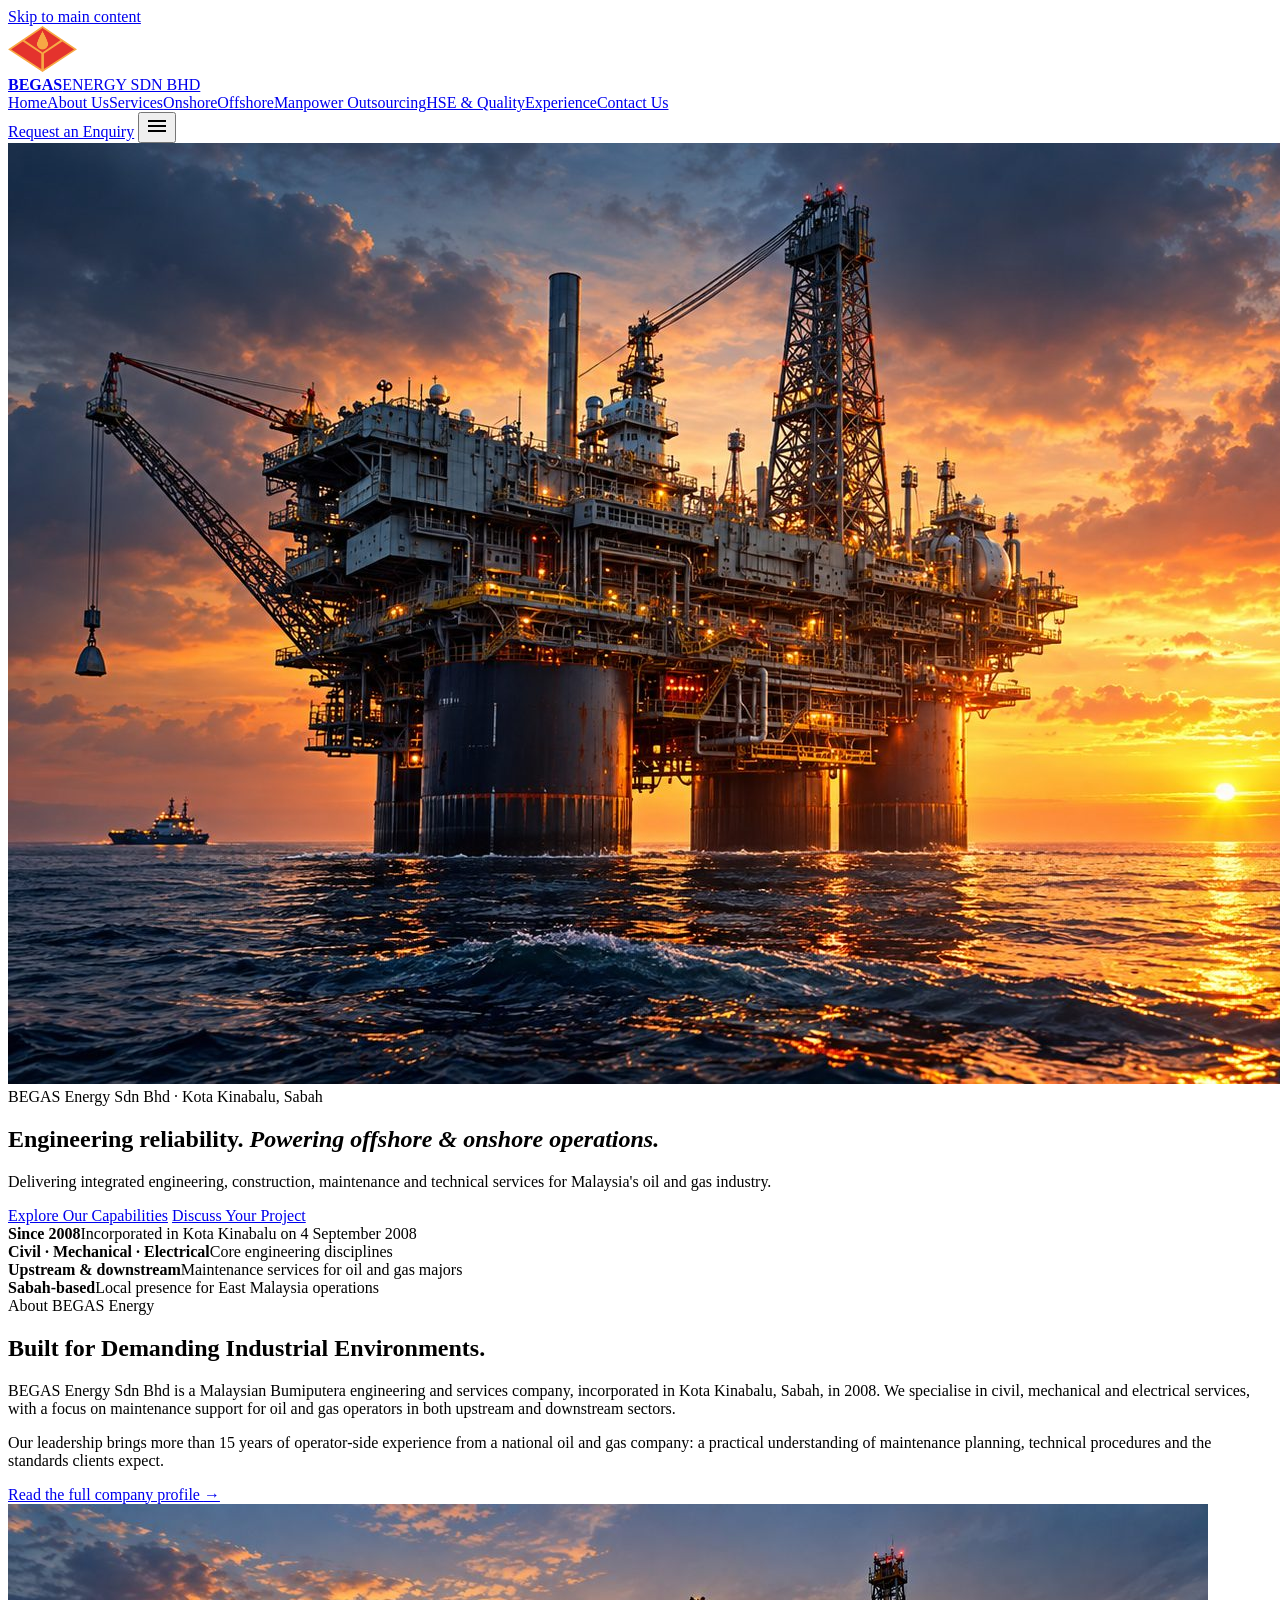
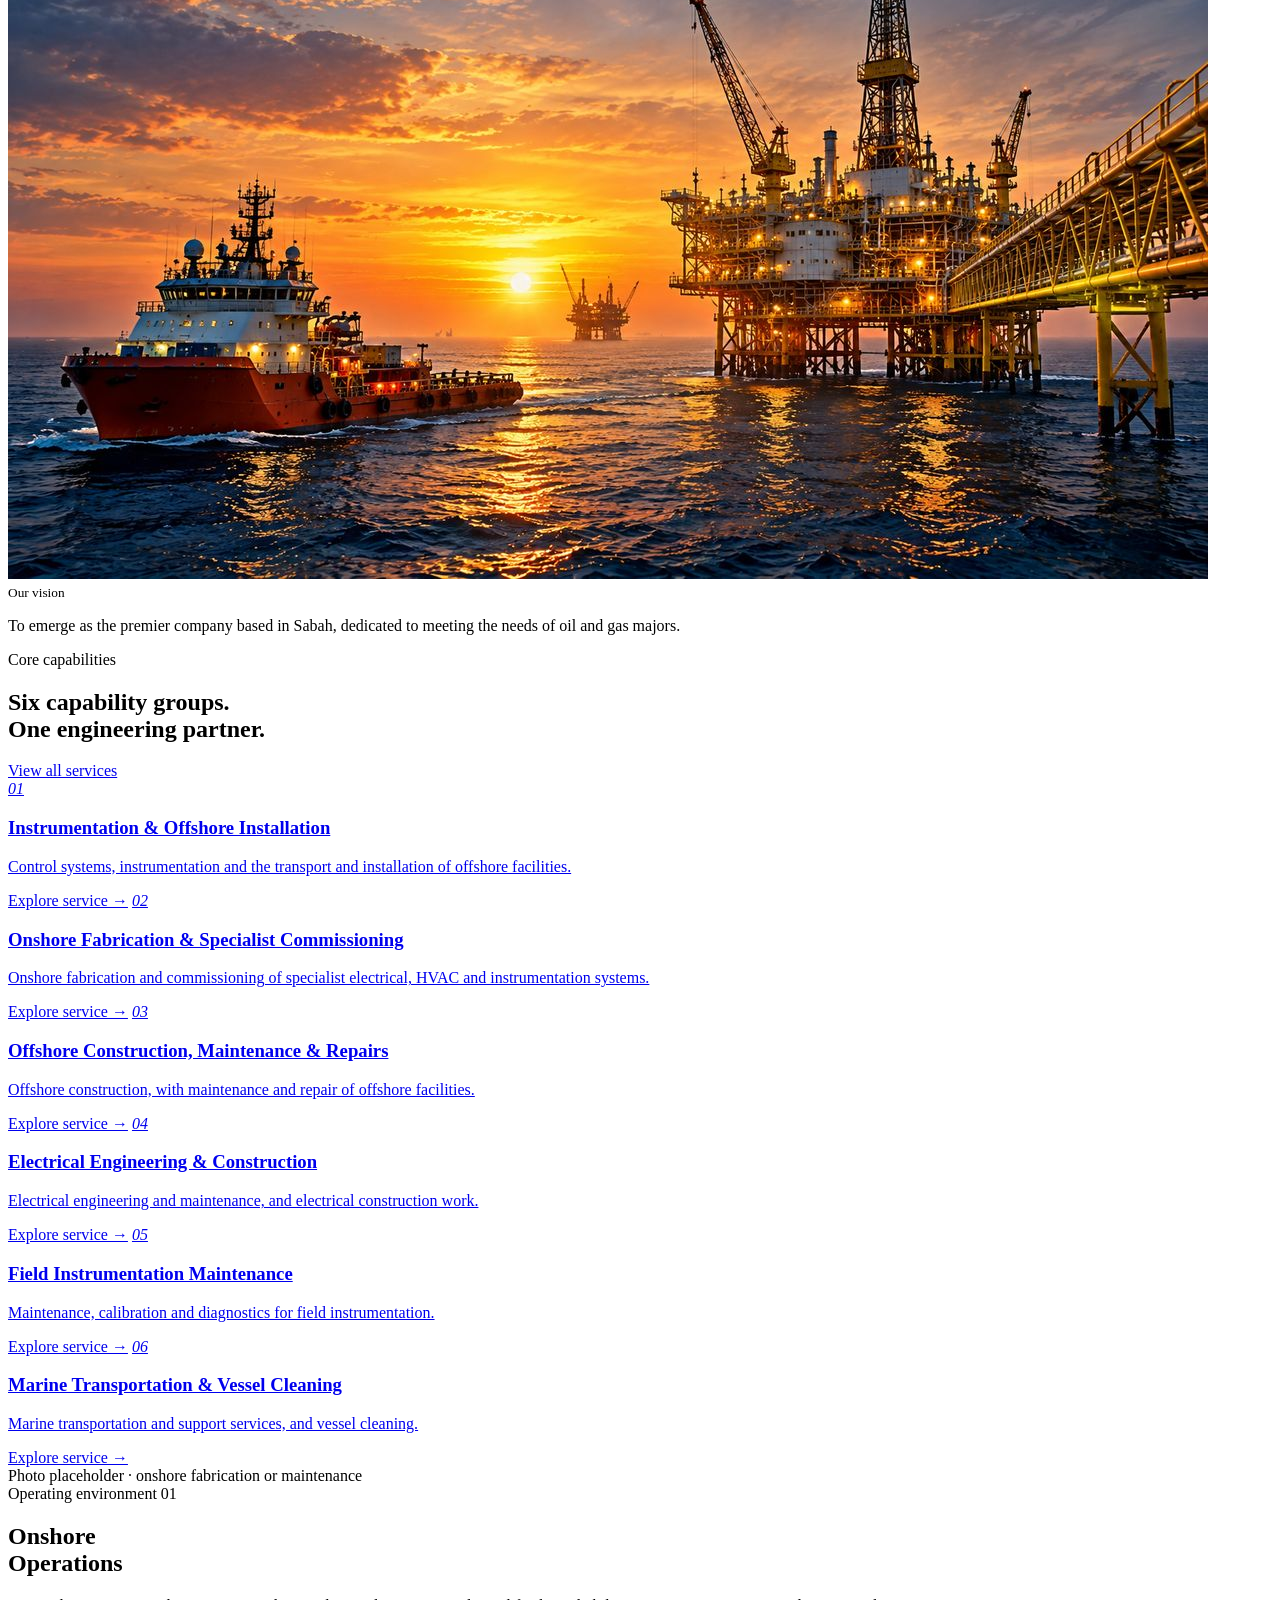
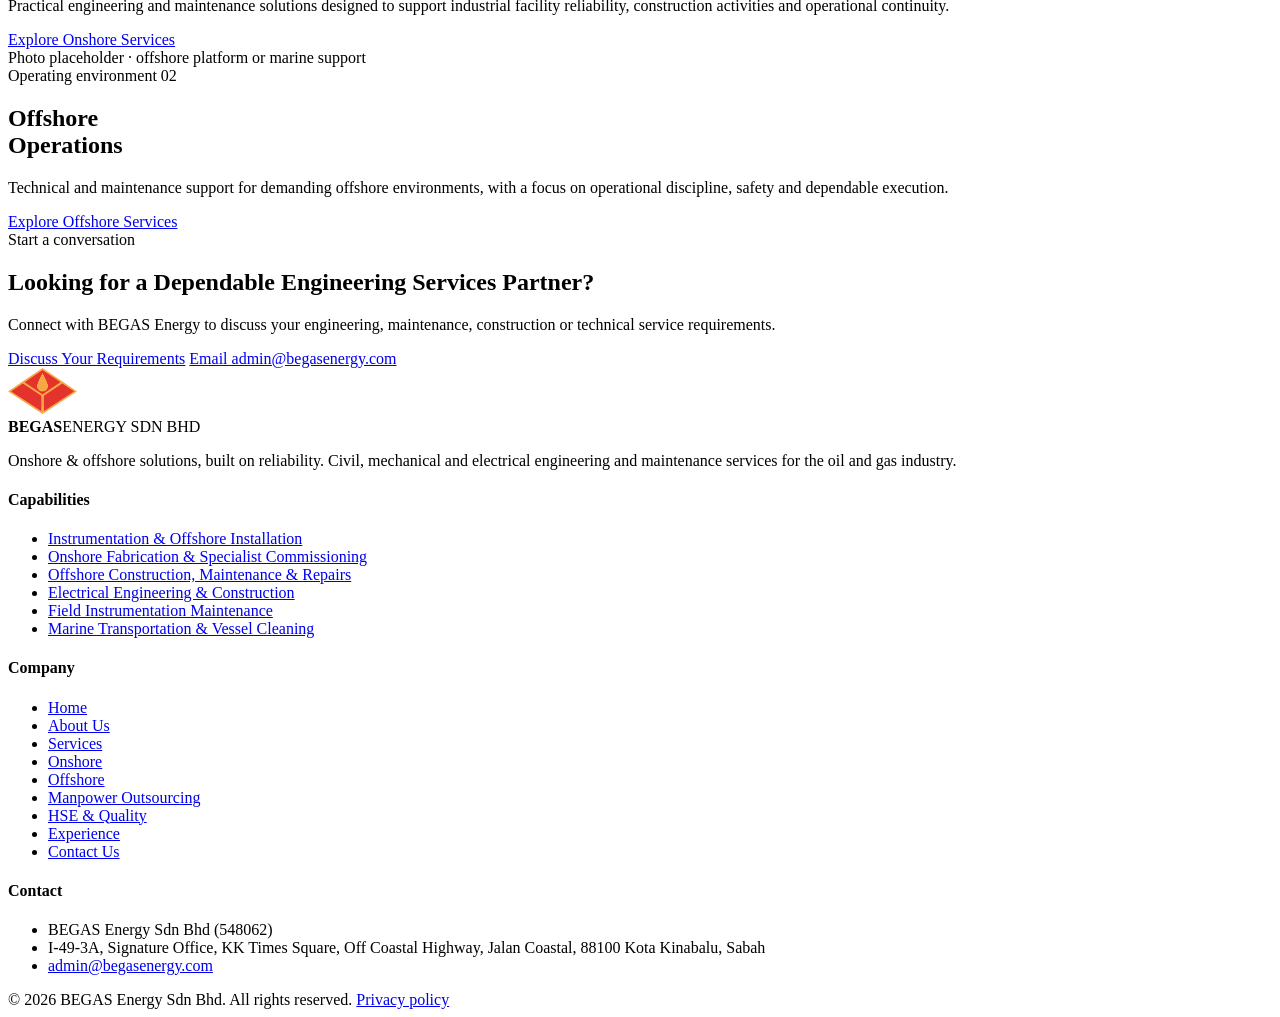
==== site/index.html @ eae85887 "Add offshore photo to About section in place of photo placeholder Co-Authored-By: Claude Sonnet 5.5 " ====
<!doctype html>
<html lang="en-GB">
<head>
<meta charset="utf-8">
<meta name="viewport" content="width=device-width, initial-scale=1">
<title>BEGAS Energy Sdn Bhd | Oil & Gas Engineering and Maintenance, Kota Kinabalu</title>
<meta name="description" content="Civil, mechanical and electrical engineering and maintenance services for the oil and gas industry, onshore and offshore. Based in Kota Kinabalu, Sabah.">
<link rel="canonical" href="https://begasenergy.com/">
<meta name="theme-color" content="#071B2B">
<meta property="og:type" content="website"><meta property="og:site_name" content="BEGAS Energy Sdn Bhd"><meta property="og:title" content="BEGAS Energy Sdn Bhd | Oil & Gas Engineering and Maintenance, Kota Kinabalu"><meta property="og:description" content="Civil, mechanical and electrical engineering and maintenance services for the oil and gas industry, onshore and offshore. Based in Kota Kinabalu, Sabah."><meta property="og:url" content="https://begasenergy.com/">
<link rel="icon" href="/favicon.ico" sizes="any">
<link rel="icon" type="image/png" sizes="32x32" href="/favicon-32x32.png">
<link rel="icon" type="image/png" sizes="16x16" href="/favicon-16x16.png">
<link rel="apple-touch-icon" href="/apple-touch-icon.png">
<link rel="preconnect" href="https://fonts.googleapis.com"><link rel="preconnect" href="https://fonts.gstatic.com" crossorigin>
<link rel="stylesheet" href="https://fonts.googleapis.com/css2?family=Manrope:wght@400;500;600;700;800&display=swap">
<link rel="stylesheet" href="/assets/site.css">
<script type="application/ld+json">{
 "@context": "https://schema.org",
 "@type": "Organization",
 "name": "BEGAS Energy Sdn Bhd",
 "url": "https://begasenergy.com/",
 "logo": "https://begasenergy.com/assets/begas-logo.png",
 "foundingDate": "2008-09-04",
 "email": "admin@begasenergy.com",
 "address": {
  "@type": "PostalAddress",
  "streetAddress": "I-49-3A, Signature Office, KK Times Square, Off Coastal Highway, Jalan Coastal",
  "addressLocality": "Kota Kinabalu",
  "addressRegion": "Sabah",
  "postalCode": "88100",
  "addressCountry": "MY"
 }
}</script>
</head>
<body>
<a class="skip" href="#main">Skip to main content</a>
<div class="sr" role="status" aria-live="polite" id="announce"></div>
<header class="nav">
  <div class="wrap nav-in">
    <a class="brand" href="/" data-go="home" aria-label="BEGAS Energy Sdn Bhd, home"><img src="/assets/begas-logo.png" alt="" width="69" height="46"><div class="brand-txt"><b>BEGAS</b><span>ENERGY SDN BHD</span></div></a>
    <nav class="nav-links" aria-label="Primary"><a href="/" data-go="home">Home</a><a href="/about" data-go="about">About Us</a><a href="/services" data-go="services">Services</a><a href="/onshore" data-go="onshore">Onshore</a><a href="/offshore" data-go="offshore">Offshore</a><a href="/manpower-outsourcing" data-go="manpower">Manpower Outsourcing</a><a href="/hse" data-go="hse">HSE & Quality</a><a href="/experience" data-go="experience">Experience</a><a href="/contact" data-go="contact">Contact Us</a></nav>
    <a class="btn btn-sm nav-cta" href="/contact" data-go="contact">Request an Enquiry</a>
    <button class="burger" type="button" aria-label="Open menu" aria-expanded="false" aria-controls="mobile-menu"><svg width="22" height="22" viewBox="0 0 22 22" fill="none" stroke="currentColor" stroke-width="2" stroke-linecap="square" aria-hidden="true"><path d="M3 6h16M3 11h16M3 16h16"/></svg></button>
  </div>
  <div class="mpanel" id="mobile-menu" hidden><a class="ml" href="/" data-go="home">Home</a><a class="ml" href="/about" data-go="about">About Us</a><a class="ml" href="/services" data-go="services">Services</a><a class="ml" href="/onshore" data-go="onshore">Onshore</a><a class="ml" href="/offshore" data-go="offshore">Offshore</a><a class="ml" href="/manpower-outsourcing" data-go="manpower">Manpower Outsourcing</a><a class="ml" href="/hse" data-go="hse">HSE & Quality</a><a class="ml" href="/experience" data-go="experience">Experience</a><a class="ml" href="/contact" data-go="contact">Contact Us</a><div style="margin-top:20px"><a class="btn" style="width:100%" href="/contact" data-go="contact">Request an Enquiry</a></div></div>
</header>
<main id="main" class="stage" tabindex="-1">
<div class="panel" data-page="home">
  <section class="hero" aria-labelledby="hero-h">
    <div class="hero-grid" aria-hidden="true"></div>
    <img class="hero-img" src="/assets/images/hero-offshore.jpg" width="1672" height="941" alt="Offshore oil and gas production platform at sunset" fetchpriority="high" decoding="async">
    <div class="hero-shade" aria-hidden="true"></div>
    <div class="wrap">
      <div class="hero-in">
        <div class="eyebrow">BEGAS Energy Sdn Bhd · Kota Kinabalu, Sabah</div>
        <h1 id="hero-h">Engineering reliability. <em>Powering offshore &amp; onshore operations.</em></h1>
        <p class="lead">Delivering integrated engineering, construction, maintenance and technical services for Malaysia's oil and gas industry.</p>
        <div class="cta-row">
          <a class="btn" data-go="services" href="/services">Explore Our Capabilities</a>
          <a class="btn btn-ghost" data-go="contact" href="/contact">Discuss Your Project</a>
        </div>
      </div>
      <div class="facts">
        <div class="fact"><b>Since 2008</b><span>Incorporated in Kota Kinabalu on 4 September 2008</span></div>
        <div class="fact"><b>Civil · Mechanical · Electrical</b><span>Core engineering disciplines</span></div>
        <div class="fact"><b>Upstream &amp; downstream</b><span>Maintenance services for oil and gas majors</span></div>
        <div class="fact"><b>Sabah-based</b><span>Local presence for East Malaysia operations</span></div>
      </div>
    </div>
  </section>

  <section class="sec" aria-labelledby="intro-h">
    <div class="wrap about">
      <div>
        <div class="eyebrow">About BEGAS Energy</div>
        <h2 id="intro-h">Built for Demanding Industrial Environments.</h2>
        <p>BEGAS Energy Sdn Bhd is a Malaysian Bumiputera engineering and services company, incorporated in Kota Kinabalu, Sabah, in 2008. We specialise in civil, mechanical and electrical services, with a focus on maintenance support for oil and gas operators in both upstream and downstream sectors.</p>
        <p>Our leadership brings more than 15 years of operator-side experience from a national oil and gas company: a practical understanding of maintenance planning, technical procedures and the standards clients expect.</p>
        <a class="link-arrow" data-go="about" href="/about">Read the full company profile <span aria-hidden="true">→</span></a>
      </div>
      <div class="photo">
        <img class="photo-img" src="/assets/images/about-offshore.jpg" width="1200" height="675" alt="Offshore support vessel alongside an oil and gas platform at sunset" loading="lazy" decoding="async">
        <div class="vision">
          <small>Our vision</small>
          <p>To emerge as the premier company based in Sabah, dedicated to meeting the needs of oil and gas majors.</p>
        </div>
      </div>
    </div>
  </section>

  <section class="sec sec-grey" aria-labelledby="cap-h">
    <div class="wrap">
      <div class="sec-head">
        <div>
          <div class="eyebrow">Core capabilities</div>
          <h2 id="cap-h">Six capability groups.<br>One engineering partner.</h2>
        </div>
        <a class="btn btn-dark" data-go="services" href="/services">View all services</a>
      </div>
      <div class="tiles">
        <a class="tile" data-go="services" href="/services"><i aria-hidden="true">01</i><h3>Instrumentation &amp; Offshore Installation</h3><p>Control systems, instrumentation and the transport and installation of offshore facilities.</p><span class="more">Explore service →</span></a>
        <a class="tile" data-go="services" href="/services"><i aria-hidden="true">02</i><h3>Onshore Fabrication &amp; Specialist Commissioning</h3><p>Onshore fabrication and commissioning of specialist electrical, HVAC and instrumentation systems.</p><span class="more">Explore service →</span></a>
        <a class="tile" data-go="services" href="/services"><i aria-hidden="true">03</i><h3>Offshore Construction, Maintenance &amp; Repairs</h3><p>Offshore construction, with maintenance and repair of offshore facilities.</p><span class="more">Explore service →</span></a>
        <a class="tile" data-go="services" href="/services"><i aria-hidden="true">04</i><h3>Electrical Engineering &amp; Construction</h3><p>Electrical engineering and maintenance, and electrical construction work.</p><span class="more">Explore service →</span></a>
        <a class="tile" data-go="services" href="/services"><i aria-hidden="true">05</i><h3>Field Instrumentation Maintenance</h3><p>Maintenance, calibration and diagnostics for field instrumentation.</p><span class="more">Explore service →</span></a>
        <a class="tile" data-go="services" href="/services"><i aria-hidden="true">06</i><h3>Marine Transportation &amp; Vessel Cleaning</h3><p>Marine transportation and support services, and vessel cleaning.</p><span class="more">Explore service →</span></a>
      </div>
    </div>
  </section>

  <section class="split" aria-label="Onshore and offshore operations">
    <div class="pane pane-on">
      <span class="ph-chip">Photo placeholder · onshore fabrication or maintenance</span>
      <div class="eyebrow">Operating environment 01</div>
      <h2>Onshore<br>Operations</h2>
      <p>Practical engineering and maintenance solutions designed to support industrial facility reliability, construction activities and operational continuity.</p>
      <div><a class="btn" data-go="onshore" href="/onshore">Explore Onshore Services</a></div>
    </div>
    <div class="pane pane-off">
      <span class="ph-chip">Photo placeholder · offshore platform or marine support</span>
      <div class="eyebrow">Operating environment 02</div>
      <h2>Offshore<br>Operations</h2>
      <p>Technical and maintenance support for demanding offshore environments, with a focus on operational discipline, safety and dependable execution.</p>
      <div><a class="btn" data-go="offshore" href="/offshore">Explore Offshore Services</a></div>
    </div>
  </section>

  <section class="cta" aria-labelledby="cta1-h">
    <div class="wrap cta-in">
      <div>
        <div class="eyebrow">Start a conversation</div>
        <h2 id="cta1-h">Looking for a Dependable Engineering Services Partner?</h2>
        <p>Connect with BEGAS Energy to discuss your engineering, maintenance, construction or technical service requirements.</p>
      </div>
      <div class="cta-row">
        <a class="btn" data-go="contact" href="/contact">Discuss Your Requirements</a>
        <a class="btn btn-ghost" href="mailto:admin@begasenergy.com">Email admin@begasenergy.com</a>
      </div>
    </div>
  </section></div>
<div class="panel" data-page="about" hidden>
  <section class="phero" aria-labelledby="about-h1">
    <div class="phero-grid" aria-hidden="true"></div>
    <div class="wrap"><div class="phero-in">
      <nav class="crumbs" aria-label="Breadcrumb"><a data-go="home" href="/">Home</a><span aria-hidden="true">/</span><b>About Us</b></nav>
      <h1 id="about-h1">A Sabah engineering company serving oil and gas majors.</h1>
      <p class="lead">BEGAS Energy Sdn Bhd delivers civil, mechanical and electrical maintenance and engineering services, led by a management team with operator-side experience.</p>
    </div></div>
  </section>

  <section class="sec" aria-labelledby="glance-h">
    <div class="wrap">
      <div class="eyebrow">Company at a glance</div>
      <h2 id="glance-h">Built in Kota Kinabalu since 2008.</h2>
      <dl class="glance">
        <div><dt>Incorporated</dt><dd>4 September 2008</dd></div>
        <div><dt>Headquarters</dt><dd>Kota Kinabalu, Sabah</dd></div>
        <div><dt>Status</dt><dd>Malaysian Bumiputera company</dd></div>
        <div><dt>Company no.</dt><dd>548062</dd></div>
        <div><dt>Disciplines</dt><dd>Civil, mechanical and electrical</dd></div>
        <div><dt>Core focus</dt><dd>Maintenance services for oil and gas majors</dd></div>
        <div><dt>Sectors</dt><dd>Upstream and downstream</dd></div>
        <div><dt>Environments</dt><dd>Onshore and offshore</dd></div>
      </dl>
      <div class="story">
        <div>
          <p>BEGAS Energy Sdn Bhd was incorporated in Kota Kinabalu, Sabah, on 4 September 2008. Its foundation is in engineering and construction, with civil, mechanical and electrical services as the core disciplines.</p>
          <p>The company concentrates on maintenance services for oil and gas majors operating in the upstream and downstream sectors, supporting both onshore facilities and offshore operations.</p>
        </div>
        <div>
          <p>Services range from HVAC operation and maintenance, valves maintenance and switchboard fabrication to PLC-based systems, piping and structural repair, civil maintenance, VSAT data transmission, pipeline rehabilitation and manpower supply.</p>
          <p>BEGAS positions itself as a trusted engineering and construction partner, committed to reliability, innovation and the standards that oil and gas clients expect.</p>
        </div>
      </div>
    </div>
  </section>

  <section class="sec dark" aria-labelledby="vm-h">
    <div class="wrap">
      <div class="eyebrow">Vision &amp; mission</div>
      <h2 id="vm-h">Where we are heading, and how.</h2>
      <div class="vm">
        <div class="vm-card"><small>Vision</small><p>To emerge as the premier company based in Sabah, dedicated to catering to the needs of oil and gas majors.</p></div>
        <div class="vm-card"><small>Mission</small><p>To realise our business objectives with unwavering dedication to sustainable development, advancing eco-efficiency, fostering innovation and upholding social responsibility across all business activities, so that we meet and exceed stakeholder expectations while contributing positively to the environment and communities where we operate.</p></div>
      </div>
    </div>
  </section>

  <section class="sec sec-grey" aria-labelledby="lead-h">
    <div class="wrap">
      <div class="eyebrow">Leadership</div>
      <h2 id="lead-h">Led by an engineer from the operator side.</h2>
      <div class="lead-grid">
        <div class="portrait" role="img" aria-label="Placeholder for portrait of Mohd Safian Saludin"><span class="ph-chip">Portrait placeholder · supply approved photo</span></div>
        <div class="lead-text">
          <h3>Mohd Safian Saludin</h3>
          <p class="role">Founder &amp; Managing Director</p>
          <p>Mohd Safian holds a Bachelor of Engineering in Electrical, Electronic and Systems from Universiti Kebangsaan Malaysia (UKM). He is an associate member of the Board of Engineers Malaysia and of the Institution of Engineers Malaysia.</p>
          <p>He spent 15 years with PETRONAS Carigali Sdn Bhd, in Sarawak Operations from July 1992 to December 1994 and in Sabah Operations from January 1995 to December 2007. His last position was Senior Manager of the Asset Maintenance Department, covering the Southern Sector: Samarang, Kinabalu, Sumandak and Lgast operations.</p>
          <ul class="proj" aria-label="Projects headed during his operator career">
            <li>EW Revisit</li>
            <li>Tembungo new technology application</li>
            <li>Samarang topside major maintenance</li>
            <li>Pipeline replacement and enhancement initiatives</li>
          </ul>
          <p>He also represented Sabah Operations in decision-making forums that set short- and long-term maintenance plans.</p>
        </div>
      </div>
    </div>
  </section>

  <section class="sec" aria-labelledby="team-h">
    <div class="wrap">
      <div class="eyebrow">Our team</div>
      <h2 id="team-h">The people behind every project.</h2>
      <p class="sub">Engineers, planners, contract and procurement specialists and quality coordinators working from the Kota Kinabalu office.</p>
      <div class="team">
        <article class="person"><div class="avatar" aria-hidden="true">SR</div><h3>Shahlan Rusian</h3><p class="role">Operations Manager</p><p>Oversees civil, mechanical and electrical projects and building maintenance across onshore and offshore work. Bachelor of Electrical and Electronics Engineering, Universiti Malaysia Sabah.</p></article>
        <article class="person"><div class="avatar" aria-hidden="true">SS</div><h3>Syahreezal Shamran</h3><p class="role">Project Engineer / Planner</p><p>Coordinates and plans electro-mechanical, civil and building maintenance projects, onshore and offshore, with experience since 2010. Diploma in Electro-Mechanical Installation and Maintenance, UniKL MSI.</p></article>
        <article class="person"><div class="avatar" aria-hidden="true">FJ</div><h3>Ferran Jumat</h3><p class="role">HVAC Engineer</p><p>Joined in January 2021. Services and maintains commercial, residential and industrial HVAC and mechanical ventilation systems. Mechanical Engineering Technology (Industrial Refrigeration and Air Conditioning), UniKL MFI.</p></article>
        <article class="person"><div class="avatar" aria-hidden="true">IT</div><h3>D.K. Ilyan Nur Binti Ag Talip</h3><p class="role">Contract Executive</p><p>Joined in 2014 as Tender and Procurement Executive. Manages tenders, contract negotiation and procurement. Degree in Building Surveying, Universiti Malaya.</p></article>
        <article class="person"><div class="avatar" aria-hidden="true">MS</div><h3>Mohammad Syariqul Alam Akmadin</h3><p class="role">QA/QC Coordinator</p><p>Coordinates quality assurance and quality control activities, inspections and monitoring of quality management systems. Certificate and Diploma in Quality Assurance Technology, ADTEC.</p></article>
        <article class="person"><div class="avatar" aria-hidden="true">RS</div><h3>Ramlah Binti Sulah</h3><p class="role">Procurement Executive</p><p>Manages sourcing, supplier selection and procurement of goods and services. Bachelor's degree in Office System Management, UiTM.</p></article>
        <article class="person"><div class="avatar" aria-hidden="true">NA</div><h3>Nurul Fadzeera Aleeda Binti Aldana</h3><p class="role">Accounts Executive</p><p>Manages financial transactions, budgeting and reporting. Bachelor of Business Administration (Hons) in Finance, UiTM Sabah.</p></article>
        <article class="person"><div class="avatar" aria-hidden="true">SR</div><h3>Salina Binti Rajikan</h3><p class="role">Administration &amp; Finance Executive</p><p>Joined in 2015 after a decade in banking and finance. Handles administrative and financial functions and procedures.</p></article>
        <article class="person"><div class="avatar" aria-hidden="true">MH</div><h3>Mohd Azfer Syafiq Bin Mohd Hasnan</h3><p class="role">HR &amp; Admin Executive</p><p>Responsible for recruitment, employee relations, payroll processing and administrative operations. Bachelor's degree in Administrative Science, UiTM.</p></article>
      </div>
      <p class="team-note">Team portraits can be added once approved photographs are supplied.</p>
    </div>
  </section>

  <section class="sec sec-grey" aria-labelledby="pillars-h">
    <div class="wrap">
      <div class="eyebrow">What we stand for</div>
      <h2 id="pillars-h">Four commitments to our clients.</h2>
      <div class="pillars">
        <div class="pillar"><i>01</i><h3>Expertise</h3><p>Backed by a highly skilled and experienced team.</p></div>
        <div class="pillar"><i>02</i><h3>Innovation</h3><p>Embracing new technologies and methodologies.</p></div>
        <div class="pillar"><i>03</i><h3>Reliability</h3><p>Ensuring uninterrupted operations for our clients.</p></div>
        <div class="pillar"><i>04</i><h3>Adaptability</h3><p>Tailoring solutions to the evolving needs of the industry.</p></div>
      </div>
    </div>
  </section>

  <section class="sec dark" aria-labelledby="adv-h">
    <div class="wrap">
      <div class="eyebrow">Our advantages</div>
      <h2 id="adv-h">Technical depth, strong networks, fast mobilisation.</h2>
      <div class="adv">
        <div><h3>Technical competence</h3><p>A team that understands the rigorous procedures and standards of the oil and gas industry.</p></div>
        <div><h3>Network management</h3><p>Leadership with a proven record of building networks within major entities, and an understanding of how their systems and key stakeholders work.</p></div>
        <div><h3>Support infrastructure</h3><p>Strong relationships with service providers allow resources to be mobilised quickly, even at short notice.</p></div>
      </div>
    </div>
  </section></div>
<div class="panel" data-page="services" hidden>
  <section class="phero" aria-labelledby="svc-h1">
    <div class="phero-grid" aria-hidden="true"></div>
    <div class="wrap"><div class="phero-in">
      <nav class="crumbs" aria-label="Breadcrumb"><a data-go="home" href="/">Home</a><span aria-hidden="true">/</span><b>Services</b></nav>
      <h1 id="svc-h1">Integrated engineering, construction and maintenance services.</h1>
      <p class="lead">Six capability groups covering civil, mechanical, electrical, instrumentation and marine support for oil and gas operations.</p>
    </div></div>
  </section>

  <section class="sec" aria-labelledby="svc-all-h">
    <div class="wrap">
      <h2 id="svc-all-h" class="sr">All service groups</h2>
      <ul class="chips" aria-label="Jump to a service group">
        <li><a href="#svc-1">Instrumentation &amp; Offshore Installation</a></li>
        <li><a href="#svc-2">Onshore Fabrication &amp; Specialist Commissioning</a></li>
        <li><a href="#svc-3">Offshore Construction, Maintenance &amp; Repairs</a></li>
        <li><a href="#svc-4">Electrical Engineering &amp; Construction</a></li>
        <li><a href="#svc-5">Field Instrumentation Maintenance</a></li>
        <li><a href="#svc-6">Marine Transportation &amp; Vessel Cleaning</a></li>
      </ul>

      <div style="margin-top:36px">
        <article class="svc" id="svc-1">
          <div><i aria-hidden="true">01</i><h3>Instrumentation/Control Engineering &amp; Maintenance<br>Transportation &amp; Installation of Offshore Facilities</h3><a class="btn btn-dark btn-sm" data-go="contact" href="/contact">Enquire about this service</a></div>
          <div class="subs">
<details class="sub" open><summary><span>Instrumentation/Control Engineering &amp; Maintenance</span><em>10 areas</em></summary><ul class="items"><li><b>Control System Design</b><span>Design and implement control systems for offshore facilities, ensuring efficient and safe operations. Incorporate advanced instrumentation for monitoring and controlling processes.</span></li><li><b>Instrumentation Installation</b><span>Install and calibrate sensors, transmitters, and control devices for accurate data acquisition. Implement safety measures to protect instrumentation from harsh offshore environmental conditions.</span></li><li><b>SCADA Systems</b><span>Deploy Supervisory Control and Data Acquisition (SCADA) systems for real-time monitoring and control. Ensure communication systems are robust for seamless data transmission.</span></li><li><b>PLC Programming</b><span>Develop and maintain Programmable Logic Controller (PLC) programs for automated control. Implement redundancy and fail-safe mechanisms for critical systems.</span></li><li><b>Emergency Shutdown Systems (ESD)</b><span>Design and maintain ESD systems for rapid response to emergency situations. Conduct regular testing and simulation exercises to validate system effectiveness.</span></li><li><b>Calibration and Testing</b><span>Regularly calibrate instrumentation to maintain accuracy and reliability. Conduct functional testing and performance verification of control systems.</span></li><li><b>Preventive Maintenance</b><span>Develop and execute preventive maintenance schedules for instrumentation and control systems. Implement condition-based monitoring to identify potential issues before they escalate.</span></li><li><b>Cybersecurity Measures</b><span>Implement robust cybersecurity protocols to protect control systems from cyber threats. Regularly update and patch software to address vulnerabilities.</span></li><li><b>Hazardous Area Classification</b><span>Conduct hazardous area classification to identify and mitigate explosion risks. Ensure compliance with international standards for hazardous area installations.</span></li><li><b>Training Programs</b><span>Provide training programs for operators and maintenance personnel on the proper use and troubleshooting of control systems. Keep personnel updated on the latest advancements in control engineering.</span></li></ul></details>
<details class="sub"><summary><span>Transportation &amp; Installation of Offshore Facilities</span><em>10 areas</em></summary><ul class="items"><li><b>Logistics and Planning</b><span>Develop comprehensive logistics and transportation plans for offshore facility components. Coordinate with suppliers, shipping companies, and installation teams for seamless execution.</span></li><li><b>Marine Transportation</b><span>Arrange marine transportation for modules, equipment, and personnel to offshore locations. Ensure compliance with maritime regulations and safety standards.</span></li><li><b>Heavy Lift Operations</b><span>Plan and execute heavy lift operations for transporting and installing large structures. Coordinate with specialised vessels and crane operators for precise lifts.</span></li><li><b>Installation Vessels</b><span>Deploy specialised installation vessels equipped with dynamic positioning systems. Ensure vessels meet safety and environmental standards for offshore operations.</span></li><li><b>Subsea Infrastructure Installation</b><span>Install subsea pipelines, manifolds, and control systems using remotely operated vehicles (ROVs) or divers. Conduct surveys and inspections to ensure accurate installation.</span></li><li><b>Platform Installation</b><span>Install offshore platforms, including topside facilities and support structures. Conduct loadout, transportation, and installation with a focus on safety and precision.</span></li><li><b>Mooring Systems</b><span>Design and implement mooring systems to secure floating facilities in offshore locations. Ensure stability and integrity during adverse weather conditions.</span></li><li><b>Dismantling and Decommissioning</b><span>Develop plans for the dismantling and decommissioning of offshore facilities at the end of their lifecycle. Implement environmentally responsible practices for decommissioning.</span></li><li><b>Weather and Wave Analysis</b><span>Conduct thorough weather and wave analysis to plan transportation and installation activities. Implement contingency plans for unexpected weather events.</span></li><li><b>Quality Assurance and Inspection</b><span>Implement quality assurance programs to ensure the integrity of transported and installed components. Conduct inspections at various stages of transportation and installation.</span></li></ul></details>
          </div>
        </article>
        <article class="svc" id="svc-2">
          <div><i aria-hidden="true">02</i><h3>Onshore Fabrication<br>Commissioning of Specialist Electrical, HVAC and instrumentation system</h3><a class="btn btn-dark btn-sm" data-go="contact" href="/contact">Enquire about this service</a></div>
          <div class="subs">
<details class="sub" open><summary><span>Onshore Fabrication</span><em>10 areas</em></summary><ul class="items"><li><b>Design and Engineering</b><span>Collaborate with design and engineering teams to develop detailed plans for onshore fabrication projects. Ensure compliance with regulatory standards and client specifications.</span></li><li><b>Material Procurement</b><span>Source and procure materials required for fabrication, considering quality, cost, and project timelines. Establish relationships with reliable suppliers and vendors.</span></li><li><b>Fabrication Workshops</b><span>Set up fabrication workshops equipped with necessary machinery and tools. Implement safety protocols and quality control measures in the fabrication process.</span></li><li><b>Structural Fabrication</b><span>Fabricate structural components such as beams, columns, and platforms. Employ welding, cutting, and shaping techniques to meet design specifications.</span></li><li><b>Piping Fabrication</b><span>Fabricate piping systems for industrial processes, adhering to precise measurements and material specifications. Conduct pressure testing to ensure the integrity of fabricated pipes.</span></li><li><b>Equipment Fabrication</b><span>Fabricate specialised equipment and machinery required for specific industries. Ensure that fabrication meets industry standards and client requirements.</span></li><li><b>Quality Assurance</b><span>Implement quality control measures throughout the fabrication process. Conduct inspections and tests to verify the integrity and compliance of fabricated components.</span></li><li><b>Modular Construction</b><span>Explore modular construction techniques for efficiency and cost-effectiveness. Assemble components in modules to streamline the on-site installation process.</span></li><li><b>Logistics and Transportation</b><span>Plan logistics for the transportation of fabricated components to the project site. Ensure secure packaging and transportation methods to prevent damage.</span></li><li><b>Onsite Assembly</b><span>Coordinate the assembly of fabricated components on-site. Work closely with construction teams to ensure seamless integration into the overall project.</span></li></ul></details>
<details class="sub"><summary><span>Commissioning of Specialist Electrical, HVAC &amp; Instrumentation Systems</span><em>10 areas</em></summary><ul class="items"><li><b>System Design Review</b><span>Conduct a comprehensive review of electrical, HVAC, and instrumentation system designs. Ensure alignment with project specifications, safety standards, and regulatory requirements.</span></li><li><b>Equipment Procurement</b><span>Procure specialised electrical, HVAC, and instrumentation equipment from reputable suppliers. Verify the compatibility of equipment with the project requirements.</span></li><li><b>Installation and Wiring</b><span>Oversee the installation of electrical panels, HVAC units, and instrumentation systems. Ensure proper wiring and connection of components according to design specifications.</span></li><li><b>Power Distribution</b><span>Design and implement efficient power distribution systems. Conduct load testing and ensure balanced power distribution across the facility.</span></li><li><b>HVAC System Calibration</b><span>Calibrate HVAC systems for optimal temperature control and energy efficiency. Implement zoning strategies for different areas within the facility.</span></li><li><b>Instrumentation Calibration</b><span>Calibrate instrumentation devices for accurate measurement and control. Conduct functional tests to verify the performance of sensors and control systems.</span></li><li><b>Safety Systems Integration</b><span>Integrate safety systems within the electrical and instrumentation framework. Ensure compliance with safety regulations and implement emergency shutdown systems.</span></li><li><b>Testing and Validation</b><span>Conduct comprehensive testing of electrical, HVAC, and instrumentation systems. Validate the functionality and performance of each system component.</span></li><li><b>Documentation and As-Built Drawings</b><span>Create detailed documentation of system configurations and specifications. Develop as-built drawings to reflect the actual layout and connections.</span></li><li><b>Training and Handover</b><span>Provide training to operational staff on the use and maintenance of electrical, HVAC, and instrumentation systems. Hand over the fully commissioned systems to the client or end-user.</span></li></ul></details>
          </div>
        </article>
        <article class="svc" id="svc-3">
          <div><i aria-hidden="true">03</i><h3>Offshore Construction<br>Maintenance and Repairs of Offshore Facilities</h3><a class="btn btn-dark btn-sm" data-go="contact" href="/contact">Enquire about this service</a></div>
          <div class="subs">
<details class="sub" open><summary><span>Offshore Construction</span><em>10 areas</em></summary><ul class="items"><li><b>Platform Installation</b><span>Install offshore platforms, including fixed platforms, floating production systems, and subsea structures. Coordinate heavy lift operations and ensure precise positioning.</span></li><li><b>Subsea Pipelines</b><span>Install subsea pipelines for oil and gas transport. Utilise specialised vessels, remotely operated vehicles (ROVs), and divers for precise installation.</span></li><li><b>Topside Modifications</b><span>Execute modifications and upgrades to existing topside facilities. Implement structural enhancements and integrate new equipment to improve production capabilities.</span></li><li><b>Living Quarters Installation</b><span>Install living quarters and accommodation modules for offshore personnel. Ensure compliance with safety and living standards.</span></li><li><b>Jacket Fabrication and Installation</b><span>Fabricate and install jacket structures to support topside facilities. Conduct loadout, transportation, and precise installation.</span></li><li><b>Bridge and Flare Installation</b><span>Install connecting bridges between platforms and flare structures for safe gas disposal. Ensure structural stability and compliance with safety regulations.</span></li><li><b>Riser Systems Installation</b><span>Install riser systems to connect subsea wells to surface facilities. Consider flexible risers or rigid pipes based on project requirements.</span></li><li><b>Mooring System Deployment</b><span>Deploy mooring systems for floating facilities. Ensure stability and secure positioning in dynamic offshore environments.</span></li><li><b>Offshore Wind Farm Construction</b><span>Participate in the construction of offshore wind farms, including the installation of wind turbines and associated infrastructure. Utilise specialised vessels and equipment for offshore wind projects.</span></li><li><b>Underwater Surveys and Inspections</b><span>Conduct underwater surveys to assess the condition of existing structures. Perform inspections to identify potential maintenance and repair needs.</span></li></ul></details>
<details class="sub"><summary><span>Maintenance and Repairs of Offshore Facilities</span><em>10 areas</em></summary><ul class="items"><li><b>Routine Inspections</b><span>Conduct routine inspections of offshore platforms, pipelines, and equipment. Utilise inspection technologies, such as drones and ROVs, for comprehensive assessments.</span></li><li><b>Corrosion Protection</b><span>Implement corrosion protection measures for offshore structures. Apply coatings, cathodic protection, and other techniques to prevent corrosion.</span></li><li><b>Structural Integrity Assessments</b><span>Perform structural integrity assessments of platforms and subsea structures. Utilise structural analysis tools and conduct non-destructive testing (NDT).</span></li><li><b>Equipment Maintenance</b><span>Conduct regular maintenance of equipment, including pumps, compressors, and valves. Implement preventive maintenance programs to minimise downtime.</span></li><li><b>Pipeline Repairs</b><span>Address pipeline issues such as leaks, corrosion, and damage. Utilise techniques such as hot tapping and pipeline isolation for repairs.</span></li><li><b>Emergency Response Planning</b><span>Develop and implement emergency response plans for quick and effective responses to incidents. Conduct drills to ensure personnel are prepared for emergency situations.</span></li><li><b>Underwater Welding and Repairs</b><span>Perform underwater welding for repairs to subsea structures and pipelines. Address issues such as weld corrosion or damage.</span></li><li><b>Replacement of Aging Infrastructure</b><span>Plan and execute the replacement of aging infrastructure to ensure long-term reliability. Consider the use of new materials and technologies for improved performance.</span></li><li><b>Environmental Compliance</b><span>Ensure compliance with environmental regulations during maintenance and repair activities. Implement measures to minimise the environmental impact of operations.</span></li><li><b>Documentation and Reporting</b><span>Maintain detailed records of maintenance and repair activities. Provide comprehensive reports detailing the condition of facilities before and after interventions.</span></li></ul></details>
          </div>
        </article>
        <article class="svc" id="svc-4">
          <div><i aria-hidden="true">04</i><h3>Electrical Engineering &amp; Maintenance<br>Electrical Construction Work</h3><a class="btn btn-dark btn-sm" data-go="contact" href="/contact">Enquire about this service</a></div>
          <div class="subs">
<details class="sub" open><summary><span>Electrical Engineering &amp; Maintenance</span><em>10 areas</em></summary><ul class="items"><li><b>Design and Planning</b><span>Collaborate on the design and planning of electrical systems for industrial, commercial, or residential projects. Consider factors such as load requirements, safety regulations, and energy efficiency.</span></li><li><b>Power Distribution Systems</b><span>Design and implement power distribution systems for efficient electricity supply. Consider factors such as voltage regulation, load balancing, and redundancy.</span></li><li><b>Electrical Control Systems</b><span>Design control systems for automation, including Programmable Logic Controllers (PLCs) and Supervisory Control and Data Acquisition (SCADA) systems. Ensure seamless integration with various equipment and processes.</span></li><li><b>Instrumentation and Measurement</b><span>Specify and install instrumentation for measuring electrical parameters. Implement monitoring systems for real-time data acquisition.</span></li><li><b>Lighting Systems</b><span>Design and install lighting systems for both indoor and outdoor spaces. Optimise lighting designs for energy efficiency and user comfort.</span></li><li><b>Emergency Power Systems</b><span>Design and implement emergency power systems, including backup generators and Uninterruptible Power Supply (UPS) systems. Ensure reliable power supply during outages.</span></li><li><b>Energy Management Systems</b><span>Develop and implement energy management systems to optimise energy usage. Incorporate smart technologies for efficient control and monitoring.</span></li><li><b>Preventive Maintenance Programs</b><span>Establish preventive maintenance programs for electrical systems and equipment. Conduct regular inspections and testing to identify and address potential issues.</span></li><li><b>Troubleshooting and Diagnostics</b><span>Provide expertise in troubleshooting electrical malfunctions. Utilise diagnostic tools and techniques to identify and rectify problems promptly.</span></li><li><b>Safety Compliance</b><span>Ensure compliance with electrical safety standards and regulations. Implement safety measures, such as arc flash protection and lockout/tagout procedures.</span></li></ul></details>
<details class="sub"><summary><span>Electrical Construction Work</span><em>10 areas</em></summary><ul class="items"><li><b>Installation of Electrical Systems</b><span>Execute the installation of electrical systems based on approved designs. Coordinate with other construction disciplines to ensure seamless integration.</span></li><li><b>Wiring and Cabling</b><span>Install wiring and cabling for power distribution, lighting, and communication systems. Follow industry standards for cable management and routing.</span></li><li><b>Panel Board Installation</b><span>Install and connect panel boards for power distribution and control. Verify proper sizing and configuration according to project requirements.</span></li><li><b>Switchgear Installation</b><span>Install switchgear for controlling and protecting electrical equipment. Ensure proper coordination with other protective devices in the system.</span></li><li><b>Electrical Equipment Installation</b><span>Install various electrical equipment, including transformers, motors, and variable frequency drives (VFDs). Follow manufacturer specifications and industry standards.</span></li><li><b>Grounding and Bonding</b><span>Implement grounding and bonding systems to ensure electrical safety. Address grounding issues to prevent electrical hazards.</span></li><li><b>Lighting Fixture Installation</b><span>Install lighting fixtures, including recessed lights, pendants, and outdoor lighting. Verify proper placement and connection for optimal illumination.</span></li><li><b>Testing and Commissioning</b><span>Conduct testing and commissioning of electrical systems before handing them over to the client. Verify the functionality and performance of installed components.</span></li><li><b>As-Built Documentation</b><span>Create accurate as-built documentation reflecting the actual layout of installed electrical systems. Include details such as cable routing, equipment locations, and connection diagrams.</span></li><li><b>Project Management</b><span>Manage electrical construction projects, including scheduling, budgeting, and coordination. Ensure compliance with project specifications and client requirements.</span></li></ul></details>
          </div>
        </article>
        <article class="svc" id="svc-5">
          <div><i aria-hidden="true">05</i><h3>Instrumentation/Control Engineering &amp; Maintenance<br>Field Instrumentation Maintenance</h3><a class="btn btn-dark btn-sm" data-go="contact" href="/contact">Enquire about this service</a></div>
          <div class="subs">
<details class="sub" open><summary><span>Instrumentation/Control Engineering &amp; Maintenance</span><em>3 areas</em></summary><ul class="items"><li><b>Instrumentation Selection</b><span>Select appropriate instrumentation devices such as sensors, transmitters, and actuators based on process requirements. Consider factors like accuracy, reliability, and compatibility with the controlled process.</span></li><li><b>SCADA Systems Implementation</b><span>Implement Supervisory Control and Data Acquisition (SCADA) systems for centralised monitoring and control. Ensure seamless communication between field instruments and the control center.</span></li><li><b>Process Optimisation</b><span>Implement instrumentation and control strategies to optimise industrial processes. Utilise feedback control loops for efficient and stable operations.</span></li></ul></details>
<details class="sub"><summary><span>Field Instrumentation Maintenance</span><em>10 areas</em></summary><ul class="items"><li><b>Routine Inspections</b><span>Conduct routine inspections of field instrumentation devices, including sensors, transmitters, and control valves. Check for physical damage, wear, and environmental conditions that may affect performance.</span></li><li><b>Calibration and Adjustment</b><span>Perform regular calibration of field instruments to ensure accurate measurements. Adjust settings and parameters to maintain optimal performance.</span></li><li><b>Preventive Maintenance</b><span>Implement preventive maintenance schedules for field instrumentation. Replace worn-out parts, clean sensors, and address minor issues before they escalate.</span></li><li><b>Diagnostic Checks</b><span>Use diagnostic tools and software to identify potential issues with field instruments. Analyse data trends to predict and prevent failures.</span></li><li><b>Instrument Loop Checks</b><span>Conduct instrument loop checks to verify the communication and functionality of field instruments. Ensure proper integration with the control system.</span></li><li><b>Environmental Protection</b><span>Implement measures to protect field instruments from harsh environmental conditions. Install protective enclosures and use appropriate materials for corrosion resistance.</span></li><li><b>Emergency Repairs</b><span>Respond promptly to emergency situations by conducting on-the-spot repairs to critical instrumentation. Ensure spare parts and tools are readily available for urgent interventions.</span></li><li><b>Documentation and Record-Keeping</b><span>Maintain accurate records of maintenance activities, including calibration data and repairs. Document changes to instrument settings or configurations.</span></li><li><b>Upgrades and Retrofits</b><span>Plan and execute upgrades or retrofits to improve the performance of field instrumentation. Integrate new technologies for enhanced functionality.</span></li><li><b>Collaboration with Operations</b><span>Collaborate closely with operations personnel to understand process requirements and feedback. Use operational insights to fine-tune instrumentation settings for optimal performance.</span></li></ul></details>
          </div>
        </article>
        <article class="svc" id="svc-6">
          <div><i aria-hidden="true">06</i><h3>Marine Transportation &amp; Support Services<br>Vessel Cleaning Services</h3><a class="btn btn-dark btn-sm" data-go="contact" href="/contact">Enquire about this service</a></div>
          <div class="subs">
<details class="sub" open><summary><span>Marine Transportation &amp; Support Services</span><em>10 areas</em></summary><ul class="items"><li><b>Logistics Planning</b><span>Develop comprehensive logistics plans for marine transportation, considering cargo requirements, routes, and schedules. Coordinate with shipping companies, port authorities, and regulatory bodies.</span></li><li><b>Vessel Chartering</b><span>Provide vessel chartering services to clients based on their cargo needs. Select appropriate vessels, taking into account cargo type, size, and destination.</span></li><li><b>Cargo Loading and Unloading</b><span>Oversee the loading and unloading of cargo onto/from vessels. Implement efficient cargo handling procedures to minimise turnaround times.</span></li><li><b>Route Optimisation</b><span>Optimise shipping routes to enhance efficiency and reduce fuel consumption. Consider weather conditions, sea currents, and other factors to determine the most cost-effective routes.</span></li><li><b>Customs Clearance</b><span>Facilitate customs clearance processes for imported and exported goods. Ensure compliance with customs regulations and documentation requirements.</span></li><li><b>Safety and Security</b><span>Implement safety protocols to ensure the well-being of crew members and the security of cargo. Conduct regular safety drills and adhere to international maritime safety standards.</span></li><li><b>Emergency Response Planning</b><span>Develop and implement emergency response plans for incidents such as accidents, spills, or adverse weather conditions. Train personnel on emergency procedures and evacuation protocols.</span></li><li><b>Crew Management</b><span>Provide crew management services, including recruitment, training, and scheduling. Ensure compliance with international maritime labour standards.</span></li><li><b>Vessel Maintenance</b><span>Coordinate routine maintenance and inspections of vessels. Implement preventive maintenance programs to address issues before they become critical.</span></li><li><b>Environmental Compliance</b><span>Adhere to environmental regulations and implement practices to reduce the environmental impact of marine transportation. Monitor and manage ballast water, emissions, and waste disposal.</span></li></ul></details>
<details class="sub"><summary><span>Vessel Cleaning Services</span><em>10 areas</em></summary><ul class="items"><li><b>Hull Cleaning</b><span>Conduct regular cleaning of vessel hulls to remove biofouling, barnacles, and marine growth. Improve vessel performance and fuel efficiency by maintaining a clean hull.</span></li><li><b>Tank Cleaning</b><span>Provide tank cleaning services for cargo and ballast tanks. Ensure compliance with cleanliness standards for different types of cargoes.</span></li><li><b>Cargo Hold Cleaning</b><span>Clean cargo holds to prevent contamination and ensure the safe transport of various goods. Implement proper cleaning procedures based on cargo type.</span></li><li><b>Fuel Tank Cleaning</b><span>Clean fuel tanks to remove sediment and contaminants. Enhance fuel quality and prevent engine issues.</span></li><li><b>Decontamination Services</b><span>Offer decontamination services for vessels that have transported hazardous materials. Follow strict protocols for handling and disposing of hazardous residues.</span></li><li><b>Bilge Cleaning</b><span>Clean bilge spaces to remove accumulated oil and water. Ensure compliance with environmental regulations related to bilge water discharge.</span></li><li><b>Underwater Cleaning</b><span>Provide underwater cleaning services for vessel components such as propellers and rudders. Enhance vessel maneuverability and efficiency.</span></li><li><b>Waste Management</b><span>Manage and dispose of cleaning waste in an environmentally responsible manner. Adhere to waste disposal regulations and promote recycling initiatives.</span></li><li><b>Inspections and Surveys</b><span>Conduct inspections and surveys of vessel surfaces to assess the need for cleaning. Provide recommendations for cleaning frequency and methods.</span></li><li><b>Compliance with Regulations</b><span>Ensure compliance with international and local regulations governing vessel cleaning practices. Stay updated on industry standards and best practices.</span></li></ul></details>
          </div>
        </article>
      </div>
    </div>
  </section></div>
<div class="panel" data-page="onshore" hidden>
  <section class="phero" aria-labelledby="on-h1">
    <div class="phero-grid" aria-hidden="true"></div>
    <div class="wrap"><div class="phero-in">
      <nav class="crumbs" aria-label="Breadcrumb"><a data-go="home" href="/">Home</a><span aria-hidden="true">/</span><b>Onshore Capabilities</b></nav>
      <h1 id="on-h1">Onshore engineering and maintenance for industrial facilities.</h1>
      <p class="lead">Practical engineering and maintenance solutions designed to support industrial facility reliability, construction activities and operational continuity.</p>
    </div></div>
  </section>
  <section class="sec" aria-labelledby="on-h2">
    <div class="wrap">
      <div class="eyebrow">Onshore capabilities</div>
      <h2 id="on-h2">Fabrication, commissioning, electrical and instrumentation.</h2>
      <div class="grp">
        <div class="gcard"><h3>Onshore Fabrication</h3><ul class="cols"><li>Design and Engineering</li><li>Material Procurement</li><li>Fabrication Workshops</li><li>Structural Fabrication</li><li>Piping Fabrication</li><li>Equipment Fabrication</li><li>Quality Assurance</li><li>Modular Construction</li><li>Logistics and Transportation</li><li>Onsite Assembly</li></ul></div>
        <div class="gcard"><h3>Commissioning of Specialist Electrical, HVAC &amp; Instrumentation Systems</h3><ul class="cols"><li>System Design Review</li><li>Equipment Procurement</li><li>Installation and Wiring</li><li>Power Distribution</li><li>HVAC System Calibration</li><li>Instrumentation Calibration</li><li>Safety Systems Integration</li><li>Testing and Validation</li><li>Documentation and As-Built Drawings</li><li>Training and Handover</li></ul></div>
        <div class="gcard"><h3>Electrical Engineering &amp; Maintenance</h3><ul class="cols"><li>Design and Planning</li><li>Power Distribution Systems</li><li>Electrical Control Systems</li><li>Instrumentation and Measurement</li><li>Lighting Systems</li><li>Emergency Power Systems</li><li>Energy Management Systems</li><li>Preventive Maintenance Programs</li><li>Troubleshooting and Diagnostics</li><li>Safety Compliance</li></ul></div>
        <div class="gcard"><h3>Electrical Construction Work</h3><ul class="cols"><li>Installation of Electrical Systems</li><li>Wiring and Cabling</li><li>Panel Board Installation</li><li>Switchgear Installation</li><li>Electrical Equipment Installation</li><li>Grounding and Bonding</li><li>Lighting Fixture Installation</li><li>Testing and Commissioning</li><li>As-Built Documentation</li><li>Project Management</li></ul></div>
        <div class="gcard"><h3>Field Instrumentation Maintenance</h3><ul class="cols"><li>Routine Inspections</li><li>Calibration and Adjustment</li><li>Preventive Maintenance</li><li>Diagnostic Checks</li><li>Instrument Loop Checks</li><li>Environmental Protection</li><li>Emergency Repairs</li><li>Documentation and Record-Keeping</li><li>Upgrades and Retrofits</li><li>Collaboration with Operations</li></ul></div>
      </div>
      <a class="link-arrow" data-go="services" href="/services">See full service descriptions <span aria-hidden="true">→</span></a>
    </div>
  </section>
  <section class="cta" aria-labelledby="on-cta">
    <div class="wrap cta-in">
      <div><div class="eyebrow">Onshore enquiries</div><h2 id="on-cta">Discuss your onshore requirements.</h2></div>
      <div class="cta-row"><a class="btn" data-go="contact" href="/contact">Request an Enquiry</a><a class="btn btn-ghost" data-go="offshore" href="/offshore">See Offshore Capabilities</a></div>
    </div>
  </section></div>
<div class="panel" data-page="offshore" hidden>
  <section class="phero" aria-labelledby="off-h1">
    <div class="phero-grid" aria-hidden="true"></div>
    <div class="wrap"><div class="phero-in">
      <nav class="crumbs" aria-label="Breadcrumb"><a data-go="home" href="/">Home</a><span aria-hidden="true">/</span><b>Offshore Capabilities</b></nav>
      <h1 id="off-h1">Technical and maintenance support for demanding offshore environments.</h1>
      <p class="lead">A focus on operational discipline, safety and dependable execution, supported by leadership with offshore asset maintenance experience.</p>
    </div></div>
  </section>
  <section class="sec" aria-labelledby="off-h2">
    <div class="wrap">
      <div class="eyebrow">Offshore capabilities</div>
      <h2 id="off-h2">Construction, installation, maintenance and marine support.</h2>
      <div class="grp">
        <div class="gcard off"><h3>Offshore Construction</h3><ul class="cols"><li>Platform Installation</li><li>Subsea Pipelines</li><li>Topside Modifications</li><li>Living Quarters Installation</li><li>Jacket Fabrication and Installation</li><li>Bridge and Flare Installation</li><li>Riser Systems Installation</li><li>Mooring System Deployment</li><li>Offshore Wind Farm Construction</li><li>Underwater Surveys and Inspections</li></ul></div>
        <div class="gcard off"><h3>Maintenance and Repairs of Offshore Facilities</h3><ul class="cols"><li>Routine Inspections</li><li>Corrosion Protection</li><li>Structural Integrity Assessments</li><li>Equipment Maintenance</li><li>Pipeline Repairs</li><li>Emergency Response Planning</li><li>Underwater Welding and Repairs</li><li>Replacement of Aging Infrastructure</li><li>Environmental Compliance</li><li>Documentation and Reporting</li></ul></div>
        <div class="gcard off"><h3>Transportation &amp; Installation of Offshore Facilities</h3><ul class="cols"><li>Logistics and Planning</li><li>Marine Transportation</li><li>Heavy Lift Operations</li><li>Installation Vessels</li><li>Subsea Infrastructure Installation</li><li>Platform Installation</li><li>Mooring Systems</li><li>Dismantling and Decommissioning</li><li>Weather and Wave Analysis</li><li>Quality Assurance and Inspection</li></ul></div>
        <div class="gcard off"><h3>Instrumentation/Control Engineering &amp; Maintenance</h3><ul class="cols"><li>Control System Design</li><li>Instrumentation Installation</li><li>SCADA Systems</li><li>PLC Programming</li><li>Emergency Shutdown Systems (ESD)</li><li>Calibration and Testing</li><li>Preventive Maintenance</li><li>Cybersecurity Measures</li><li>Hazardous Area Classification</li><li>Training Programs</li></ul></div>
        <div class="gcard off"><h3>Marine Transportation &amp; Support Services</h3><ul class="cols"><li>Logistics Planning</li><li>Vessel Chartering</li><li>Cargo Loading and Unloading</li><li>Route Optimisation</li><li>Customs Clearance</li><li>Safety and Security</li><li>Emergency Response Planning</li><li>Crew Management</li><li>Vessel Maintenance</li><li>Environmental Compliance</li></ul></div>
        <div class="gcard off"><h3>Vessel Cleaning Services</h3><ul class="cols"><li>Hull Cleaning</li><li>Tank Cleaning</li><li>Cargo Hold Cleaning</li><li>Fuel Tank Cleaning</li><li>Decontamination Services</li><li>Bilge Cleaning</li><li>Underwater Cleaning</li><li>Waste Management</li><li>Inspections and Surveys</li><li>Compliance with Regulations</li></ul></div>
      </div>
      <a class="link-arrow" data-go="services" href="/services">See full service descriptions <span aria-hidden="true">→</span></a>
    </div>
  </section>
  <section class="cta" aria-labelledby="off-cta">
    <div class="wrap cta-in">
      <div><div class="eyebrow">Offshore enquiries</div><h2 id="off-cta">Discuss your offshore requirements.</h2></div>
      <div class="cta-row"><a class="btn" data-go="contact" href="/contact">Request an Enquiry</a><a class="btn btn-ghost" data-go="onshore" href="/onshore">See Onshore Capabilities</a></div>
    </div>
  </section></div>
<div class="panel" data-page="manpower" hidden>
  <section class="phero" aria-labelledby="mp-h1">
    <div class="phero-grid" aria-hidden="true"></div>
    <div class="wrap"><div class="phero-in">
      <nav class="crumbs" aria-label="Breadcrumb"><a data-go="home" href="/">Home</a><span aria-hidden="true">/</span><b>Manpower Outsourcing</b></nav>
      <h1 id="mp-h1">Manpower Outsourcing</h1>
      <p class="lead">Professional and support services, technical or non-technical.</p>
    </div></div>
  </section>

  <section class="sec" aria-labelledby="mp-h2">
    <div class="wrap about">
      <div>
        <div class="eyebrow">Expert consultation and advisory</div>
        <h2 id="mp-h2">Count on BEGAS Energy as your reliable ally.</h2>
        <p>Count on BEGAS Energy Sdn Bhd as your reliable ally, providing expert consultation and advisory services in the realms of manpower outsourcing. Our comprehensive offerings encompass professional and support services, catering to both technical and non-technical requirements.</p>
        <p>Our expertise extends across diverse industries, with a specialised focus on serving Oil and Gas Majors in both upstream and downstream sectors. The acknowledgment and positive feedback from our esteemed long-term clients underscore our commitment to excellence.</p>
      </div>
      <div class="grp" style="grid-template-columns:1fr;margin-top:0">
        <div class="gcard"><h3>Professional and support services</h3><ul><li>Expert consultation and advisory services in manpower outsourcing</li><li>Professional services</li><li>Support services</li></ul></div>
        <div class="gcard off"><h3>Technical or non-technical</h3><ul><li>Technical requirements</li><li>Non-technical requirements</li></ul></div>
      </div>
    </div>
  </section>

  <section class="sec dark" aria-labelledby="mp-h3">
    <div class="wrap">
      <div class="eyebrow">Industries we serve</div>
      <h2 id="mp-h3">Focused on Oil and Gas Majors, upstream and downstream.</h2>
      <div class="adv">
        <div><h3>Upstream</h3><p>Manpower outsourcing for Oil and Gas Majors in the upstream sector.</p></div>
        <div><h3>Downstream</h3><p>Manpower outsourcing for Oil and Gas Majors in the downstream sector.</p></div>
        <div><h3>Long-term clients</h3><p>The acknowledgment and positive feedback from our esteemed long-term clients underscore our commitment to excellence.</p></div>
      </div>
    </div>
  </section>

  <section class="sec sec-grey" aria-labelledby="mp-h4">
    <div class="wrap">
      <div class="eyebrow">Why choose BEGAS Energy</div>
      <h2 id="mp-h4">Streamline your workforce management.</h2>
      <p class="sub">Our dedication to being the most dependable manpower agency in Malaysia means we prioritise your business's productivity.</p>
      <div class="pillars" style="grid-template-columns:repeat(3,minmax(0,1fr))">
        <div class="pillar"><i>01</i><h3>Streamlined workforce</h3><p>Streamline your workforce management with a dependable manpower partner.</p></div>
        <div class="pillar"><i>02</i><h3>Productivity first</h3><p>We prioritise your business's productivity.</p></div>
        <div class="pillar"><i>03</i><h3>Savings</h3><p>Significant savings in time, energy and costs associated with recruitment and personnel management.</p></div>
      </div>
    </div>
  </section>

  <section class="cta" aria-labelledby="mp-cta">
    <div class="wrap cta-in">
      <div><div class="eyebrow">Manpower enquiries</div><h2 id="mp-cta">Discuss your manpower requirements.</h2></div>
      <div class="cta-row"><a class="btn" data-go="contact" href="/contact">Request an Enquiry</a><a class="btn btn-ghost" href="mailto:admin@begasenergy.com">Email admin@begasenergy.com</a></div>
    </div>
  </section></div>
<div class="panel" data-page="hse" hidden>
  <section class="phero" aria-labelledby="hse-h1">
    <div class="phero-grid" aria-hidden="true"></div>
    <div class="wrap"><div class="phero-in">
      <nav class="crumbs" aria-label="Breadcrumb"><a data-go="home" href="/">Home</a><span aria-hidden="true">/</span><b>HSE &amp; Quality</b></nav>
      <h1 id="hse-h1">Safety in Every Task. Quality in Every Delivery.</h1>
      <p class="lead">Safe work and consistent quality come first in industrial maintenance. This page will present BEGAS Energy's approved HSE and quality systems in full.</p>
    </div></div>
  </section>
  <section class="sec dark" aria-labelledby="hse-h2">
    <div class="wrap">
      <div class="eyebrow">Operational excellence</div>
      <h2 id="hse-h2">What we can state today.</h2>
      <div class="hse-cards">
        <div class="hcard"><h3>Quality assurance &amp; control</h3><p>A dedicated QA/QC coordinator oversees quality management activities and inspections across the company's operations.</p></div>
        <div class="hcard"><h3>Environmental responsibility</h3><p>Our published mission commits BEGAS to eco-efficiency, innovation and social responsibility across all business activities.</p></div>
        <div class="hcard need2"><small>Information required</small><h3>HSE policy &amp; safe work practices</h3><p>Risk assessment, permit-to-work, PPE and site safety practices, as documented by BEGAS.</p></div>
        <div class="hcard need2"><small>Information required</small><h3>Certifications &amp; management systems</h3><p>Only verified certificates and scopes will be shown. Please supply copies; none are displayed until confirmed.</p></div>
      </div>
    </div>
  </section>
  <section class="sec" aria-labelledby="hse-h3">
    <div class="wrap">
      <div class="eyebrow">Planned content</div>
      <h2 id="hse-h3">Topics to document with BEGAS.</h2>
      <div class="need">
        <small>Information required</small>
        <h3>Approved wording for each topic</h3>
        <p>These subjects will be written from BEGAS's own documented practices once supplied. Nothing is claimed in the meantime.</p>
        <ul>
          <li>Health, safety and environment policy</li>
          <li>Risk assessment and hazard identification</li>
          <li>Permit-to-work practices</li>
          <li>PPE and site safety requirements</li>
          <li>Quality control and inspection</li>
          <li>Environmental protection</li>
          <li>Workforce training and competency</li>
        </ul>
      </div>
    </div>
  </section></div>
<div class="panel" data-page="experience" hidden>
  <section class="phero" aria-labelledby="xp-h1">
    <div class="phero-grid" aria-hidden="true"></div>
    <div class="wrap"><div class="phero-in">
      <nav class="crumbs" aria-label="Breadcrumb"><a data-go="home" href="/">Home</a><span aria-hidden="true">/</span><b>Experience</b></nav>
      <h1 id="xp-h1">Experience in the field.</h1>
      <p class="lead">Case studies appear here once scope, imagery and client naming are approved by BEGAS Energy.</p>
    </div></div>
  </section>
  <section class="sec sec-grey" aria-labelledby="xp-h2">
    <div class="wrap">
      <div class="eyebrow">Project experience</div>
      <h2 id="xp-h2">Featured work.</h2>
      <div class="xp">
        <article class="xcard">
          <div class="xi" role="img" aria-label="Placeholder for floodlight installation photograph"><span class="ph-chip">Existing site photo · approval needed</span></div>
          <div class="xb"><h3>Installation of floodlight</h3><p>Photograph featured on the current website. Classification, scope, location and outcome to be confirmed.</p></div>
        </article>
        <article class="xcard">
          <div class="xi" role="img" aria-label="Placeholder for deck extension photograph"><span class="ph-chip">Existing site photo · approval needed</span></div>
          <div class="xb"><h3>Deck extension</h3><p>Photograph featured on the current website. Classification, scope, location and outcome to be confirmed.</p></div>
        </article>
        <article class="xcard slot">
          <div class="xb" style="padding:32px 26px">
            <div class="eyebrow">Case study slot</div>
            <h3 style="margin-top:12px">Your next approved project</h3>
            <p>Onshore or offshore classification, scope of work, technical challenges, execution approach and outcome. Client names may be anonymised if confidentiality requires it.</p>
          </div>
        </article>
      </div>
      <div class="need" style="margin-top:44px">
        <small>Information required</small>
        <h3>Client and industry credentials</h3>
        <p>Verified client relationships, vendor registrations, memberships and qualifications will be listed here only with BEGAS's confirmation and permission to use any names or logos.</p>
      </div>
    </div>
  </section></div>
<div class="panel" data-page="contact" hidden>
  <section class="phero" aria-labelledby="ct-h1">
    <div class="phero-grid" aria-hidden="true"></div>
    <div class="wrap"><div class="phero-in">
      <nav class="crumbs" aria-label="Breadcrumb"><a data-go="home" href="/">Home</a><span aria-hidden="true">/</span><b>Contact Us</b></nav>
      <h1 id="ct-h1">Discuss your requirements with BEGAS Energy.</h1>
      <p class="lead">Share your engineering, maintenance, construction or technical service requirements and our team will respond as quickly as possible.</p>
    </div></div>
  </section>
  <section class="sec" aria-labelledby="ct-h2">
    
<div class="wrap contact">
  <div>
    <div class="eyebrow">Request an enquiry</div>
    <h2 id="ct-h2" style="margin-bottom:36px">Send us your enquiry.</h2>
    <div class="sent" id="form-sent" role="status" tabindex="-1" hidden>
      <h3>Thank you. Your enquiry has been sent.</h3>
      <p>The BEGAS team will respond as soon as possible. For anything urgent, email admin@begasenergy.com.</p>
      <button class="btn btn-dark" type="button" id="form-again">Send another enquiry</button>
    </div>
    <form class="form" id="enquiry" name="enquiry" method="POST" action="/contact" data-netlify="true" data-netlify-honeypot="bot-field" novalidate>
      <input type="hidden" name="form-name" value="enquiry">
      <div class="field"><label for="fullName">Full name <small>(required)</small></label><input type="text" id="fullName" name="fullName" autocomplete="name" aria-describedby="fullName-err"><span class="err" id="fullName-err" hidden></span></div>
      <div class="field"><label for="company">Company</label><input type="text" id="company" name="company" autocomplete="organization"></div>
      <div class="field"><label for="email">Email address <small>(required)</small></label><input type="email" id="email" name="email" autocomplete="email" aria-describedby="email-err"><span class="err" id="email-err" hidden></span></div>
      <div class="field"><label for="phone">Telephone</label><input type="tel" id="phone" name="phone" autocomplete="tel" aria-describedby="phone-err"><span class="err" id="phone-err" hidden></span></div>
      <div class="field full"><label for="service">Service of interest</label>
        <select id="service" name="service"><option value="">Select a service group</option><option>Instrumentation &amp; Offshore Installation</option><option>Onshore Fabrication &amp; Specialist Commissioning</option><option>Offshore Construction, Maintenance &amp; Repairs</option><option>Electrical Engineering &amp; Construction</option><option>Field Instrumentation Maintenance</option><option>Marine Transportation &amp; Vessel Cleaning</option><option>Other or not sure</option></select></div>
      <div class="field full"><label for="message">Your requirement <small>(required)</small></label><textarea id="message" name="message" aria-describedby="message-err"></textarea><span class="err" id="message-err" hidden></span></div>
      <p class="hp" aria-hidden="true"><label>Do not fill this in: <input name="bot-field" tabindex="-1" autocomplete="off"></label></p>
      <div class="field full"><label class="check" for="consent"><input type="checkbox" id="consent" name="consent" aria-describedby="consent-err"><span>I agree that BEGAS Energy may contact me about this enquiry and store the details I provide for that purpose, as described in the <a href="/privacy-policy" data-go="privacy" style="text-decoration:underline">Privacy Policy</a>.</span></label><span class="err" id="consent-err" hidden></span></div>
      <div class="field full" style="flex-direction:row;align-items:center;gap:18px;flex-wrap:wrap"><button class="btn btn-dark" type="submit">Send Enquiry</button><span style="font-size:14px;color:#44596B">Or email <a href="mailto:admin@begasenergy.com" style="font-weight:700;color:#071B2B;border-bottom:2px solid #F5A623">admin@begasenergy.com</a></span></div>
    </form>
  </div>
  <aside>
        <div class="info">
          <h3>BEGAS Energy Sdn Bhd</h3>
          <dl>
            <dt>Company no.</dt><dd>548062</dd>
            <dt>Office</dt><dd>I-49-3A, Signature Office, KK Times Square, Off Coastal Highway, Jalan Coastal, 88100 Kota Kinabalu, Sabah</dd>
            <dt>Email</dt><dd><a href="mailto:admin@begasenergy.com">admin@begasenergy.com</a></dd>
          </dl>
        </div>
        <div class="mapbox"><a class="btn btn-sm" href="https://www.google.com/maps/search/?api=1&amp;query=KK+Times+Square+Kota+Kinabalu" target="_blank" rel="noopener">Open in Google Maps</a></div>
      </aside>
    </div>
  </section></div>
<div class="panel" data-page="privacy" hidden>
  <section class="phero" aria-labelledby="pv-h1">
    <div class="phero-grid" aria-hidden="true"></div>
    <div class="wrap"><div class="phero-in">
      <nav class="crumbs" aria-label="Breadcrumb"><a data-go="home" href="/">Home</a><span aria-hidden="true">/</span><b>Privacy Policy</b></nav>
      <h1 id="pv-h1">Privacy Policy</h1>
      <p class="lead">How BEGAS Energy Sdn Bhd handles the personal data you share through this website.</p>
    </div></div>
  </section>
  <section class="sec" aria-label="Privacy policy text">
    <div class="wrap">
      <div class="prose">
        <p><em>Last updated: October 2026.</em></p>

        <h2>1. Who we are</h2>
        <p>This website is operated by BEGAS Energy Sdn Bhd (company no. 548062), I-49-3A, Signature Office, KK Times Square, Off Coastal Highway, Jalan Coastal, 88100 Kota Kinabalu, Sabah, Malaysia. In this policy, "we" and "us" mean BEGAS Energy Sdn Bhd. We handle personal data in line with the Personal Data Protection Act 2010 of Malaysia.</p>

        <h2>2. What personal data we collect</h2>
        <p>We collect personal data only when you send us an enquiry through the contact form or contact us directly. This may include:</p>
        <ul>
          <li>your name and company;</li>
          <li>your email address and telephone number;</li>
          <li>the service you are interested in;</li>
          <li>the message you write to us; and</li>
          <li>your confirmation that we may contact you about your enquiry.</li>
        </ul>
        <p>Please do not include sensitive personal data, such as health or financial account details, in your message.</p>

        <h2>3. How we use it</h2>
        <p>We use the details you provide to read and respond to your enquiry, to discuss the services you ask about, and to keep a record of that conversation. The contact form asks for your agreement to this before you send it.</p>

        <h2>4. Who we share it with</h2>
        <p>We do not sell your personal data. Enquiries pass through the service providers that host this website and process form submissions on our behalf. Those providers may store data on servers outside Malaysia. We may also disclose personal data where the law requires it.</p>

        <h2>5. Cookies and third-party services</h2>
        <p>This website does not set advertising or tracking cookies. When you open a page, your browser requests fonts from Google Fonts, which means Google receives your IP address. If you follow the link to Google Maps, Google's own terms and privacy policy apply from that point.</p>

        <h2>6. How long we keep it</h2>
        <p>We keep enquiry details only for as long as we need them to deal with your enquiry and for our business records.</p>

        <h2>7. Keeping it secure</h2>
        <p>We take reasonable steps to protect personal data from loss, misuse and unauthorised access. No method of sending data over the internet is completely secure, so we cannot guarantee absolute security.</p>

        <h2>8. Your rights</h2>
        <p>You may ask us to confirm whether we hold personal data about you, to give you a copy, to correct it, or to stop using it for your enquiry. You may also withdraw your consent at any time. To make a request, email <a href="mailto:admin@begasenergy.com">admin@begasenergy.com</a>.</p>

        <h2>9. Changes to this policy</h2>
        <p>We may update this policy from time to time. The date at the top shows when it was last changed.</p>

        <h2>10. Contact us</h2>
        <p>Questions about this policy can be sent to <a href="mailto:admin@begasenergy.com">admin@begasenergy.com</a>.</p>

        <div class="need">
          <small>Information required</small>
          <h3>For BEGAS to confirm before launch</h3>
          <p>This policy was drafted from how the website works today. Please confirm the retention period, the person or department that handles data requests, and any use of enquiry details beyond answering the enquiry. It should also be reviewed by BEGAS's legal adviser before it is published.</p>
        </div>
      </div>
    </div>
  </section></div>
</main>
<footer class="foot">
  <div class="wrap">
    <div class="foot-grid">
      <div>
        <div class="brand">
          <img src="/assets/begas-logo.png" alt="" width="69" height="46">
          <div class="brand-txt"><b>BEGAS</b><span>ENERGY SDN BHD</span></div>
        </div>
        <p>Onshore &amp; offshore solutions, built on reliability. Civil, mechanical and electrical engineering and maintenance services for the oil and gas industry.</p>
      </div>
      <div>
        <h4>Capabilities</h4>
        <ul>
          <li><a data-go="services" href="/services">Instrumentation &amp; Offshore Installation</a></li>
          <li><a data-go="services" href="/services">Onshore Fabrication &amp; Specialist Commissioning</a></li>
          <li><a data-go="services" href="/services">Offshore Construction, Maintenance &amp; Repairs</a></li>
          <li><a data-go="services" href="/services">Electrical Engineering &amp; Construction</a></li>
          <li><a data-go="services" href="/services">Field Instrumentation Maintenance</a></li>
          <li><a data-go="services" href="/services">Marine Transportation &amp; Vessel Cleaning</a></li>
        </ul>
      </div>
      <div>
        <h4>Company</h4>
        <ul>
          <li><a href="/" data-go="home">Home</a></li><li><a href="/about" data-go="about">About Us</a></li><li><a href="/services" data-go="services">Services</a></li><li><a href="/onshore" data-go="onshore">Onshore</a></li><li><a href="/offshore" data-go="offshore">Offshore</a></li><li><a href="/manpower-outsourcing" data-go="manpower">Manpower Outsourcing</a></li><li><a href="/hse" data-go="hse">HSE & Quality</a></li><li><a href="/experience" data-go="experience">Experience</a></li><li><a href="/contact" data-go="contact">Contact Us</a></li>
        </ul>
      </div>
      <div>
        <h4>Contact</h4>
        <ul>
          <li>BEGAS Energy Sdn Bhd (548062)</li>
          <li>I-49-3A, Signature Office, KK Times Square, Off Coastal Highway, Jalan Coastal, 88100 Kota Kinabalu, Sabah</li>
          <li><a href="mailto:admin@begasenergy.com">admin@begasenergy.com</a></li>
        </ul>
      </div>
    </div>
    <div class="foot-bar">
      <span>&copy; 2026 BEGAS Energy Sdn Bhd. All rights reserved.</span>
      <a data-go="privacy" href="/privacy-policy">Privacy policy</a>
    </div>
  </div>
</footer>
<script src="/assets/site.js" defer></script>
</body>
</html>
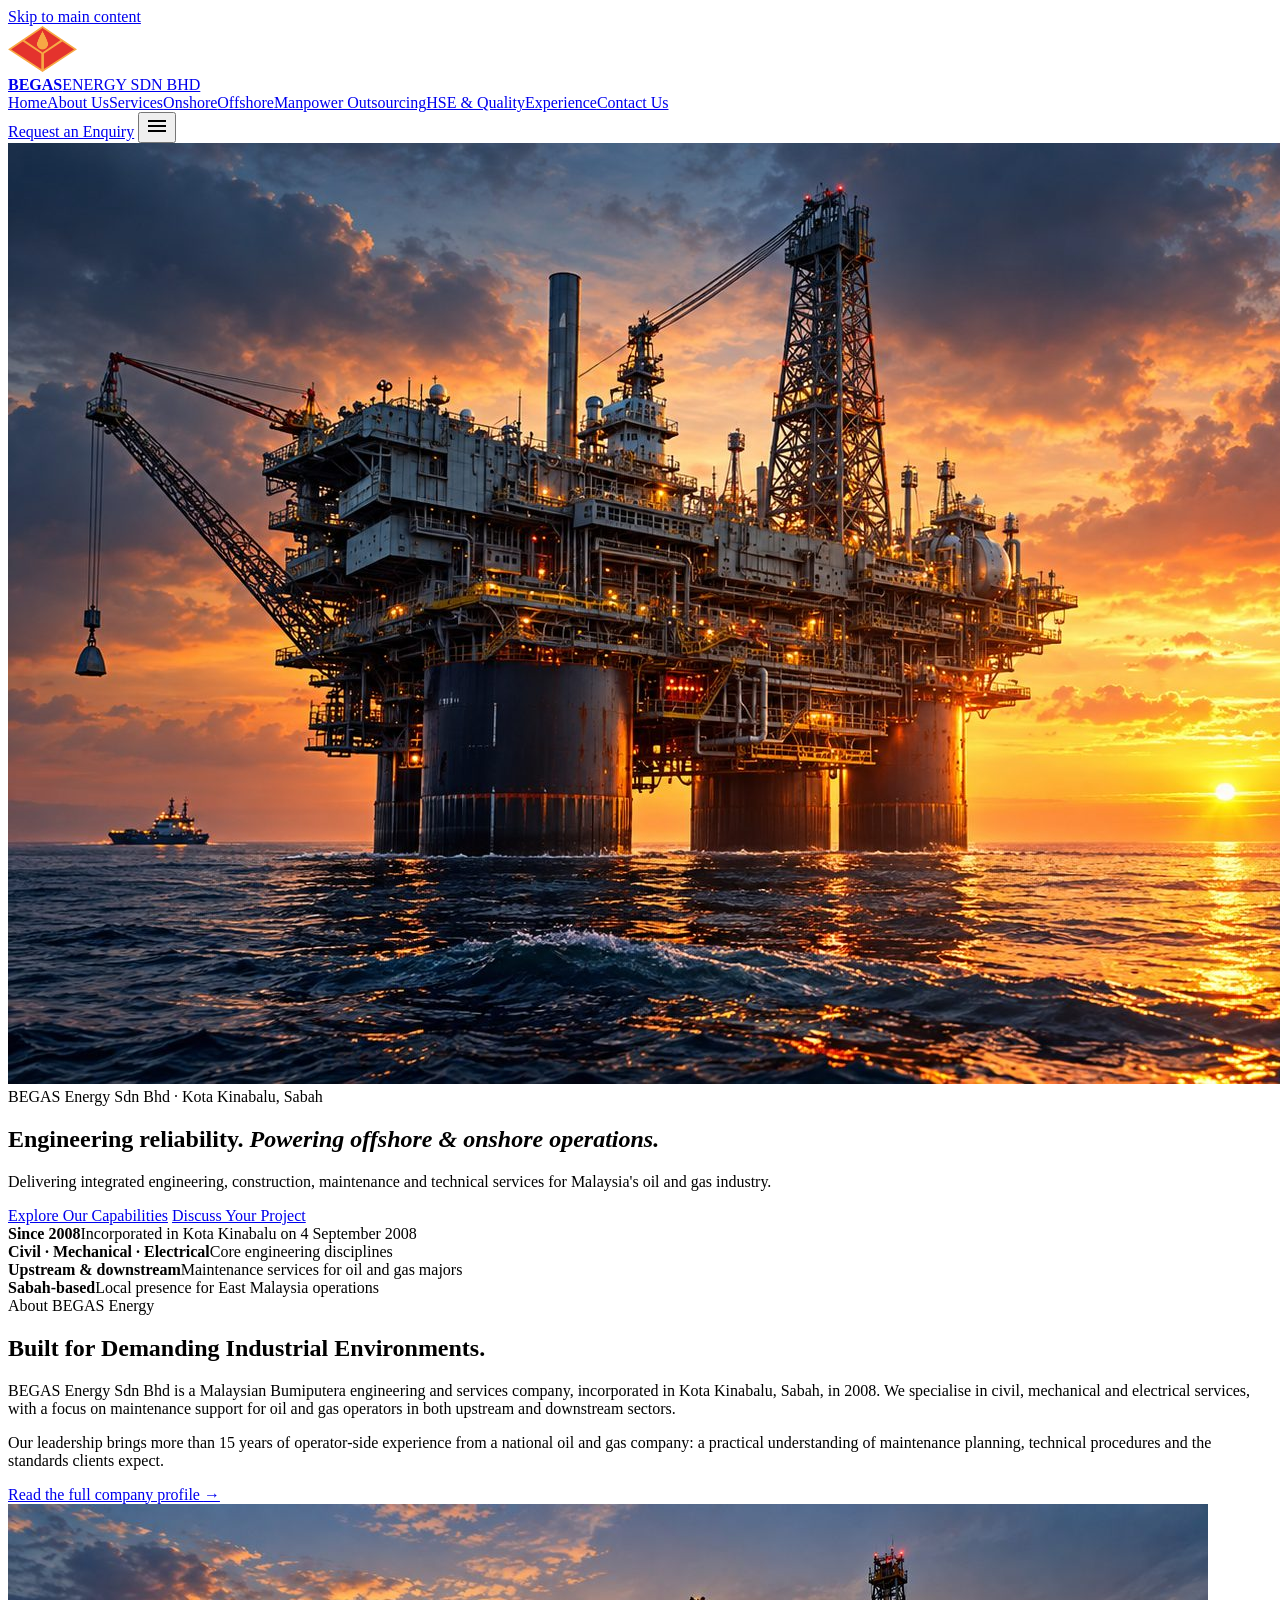
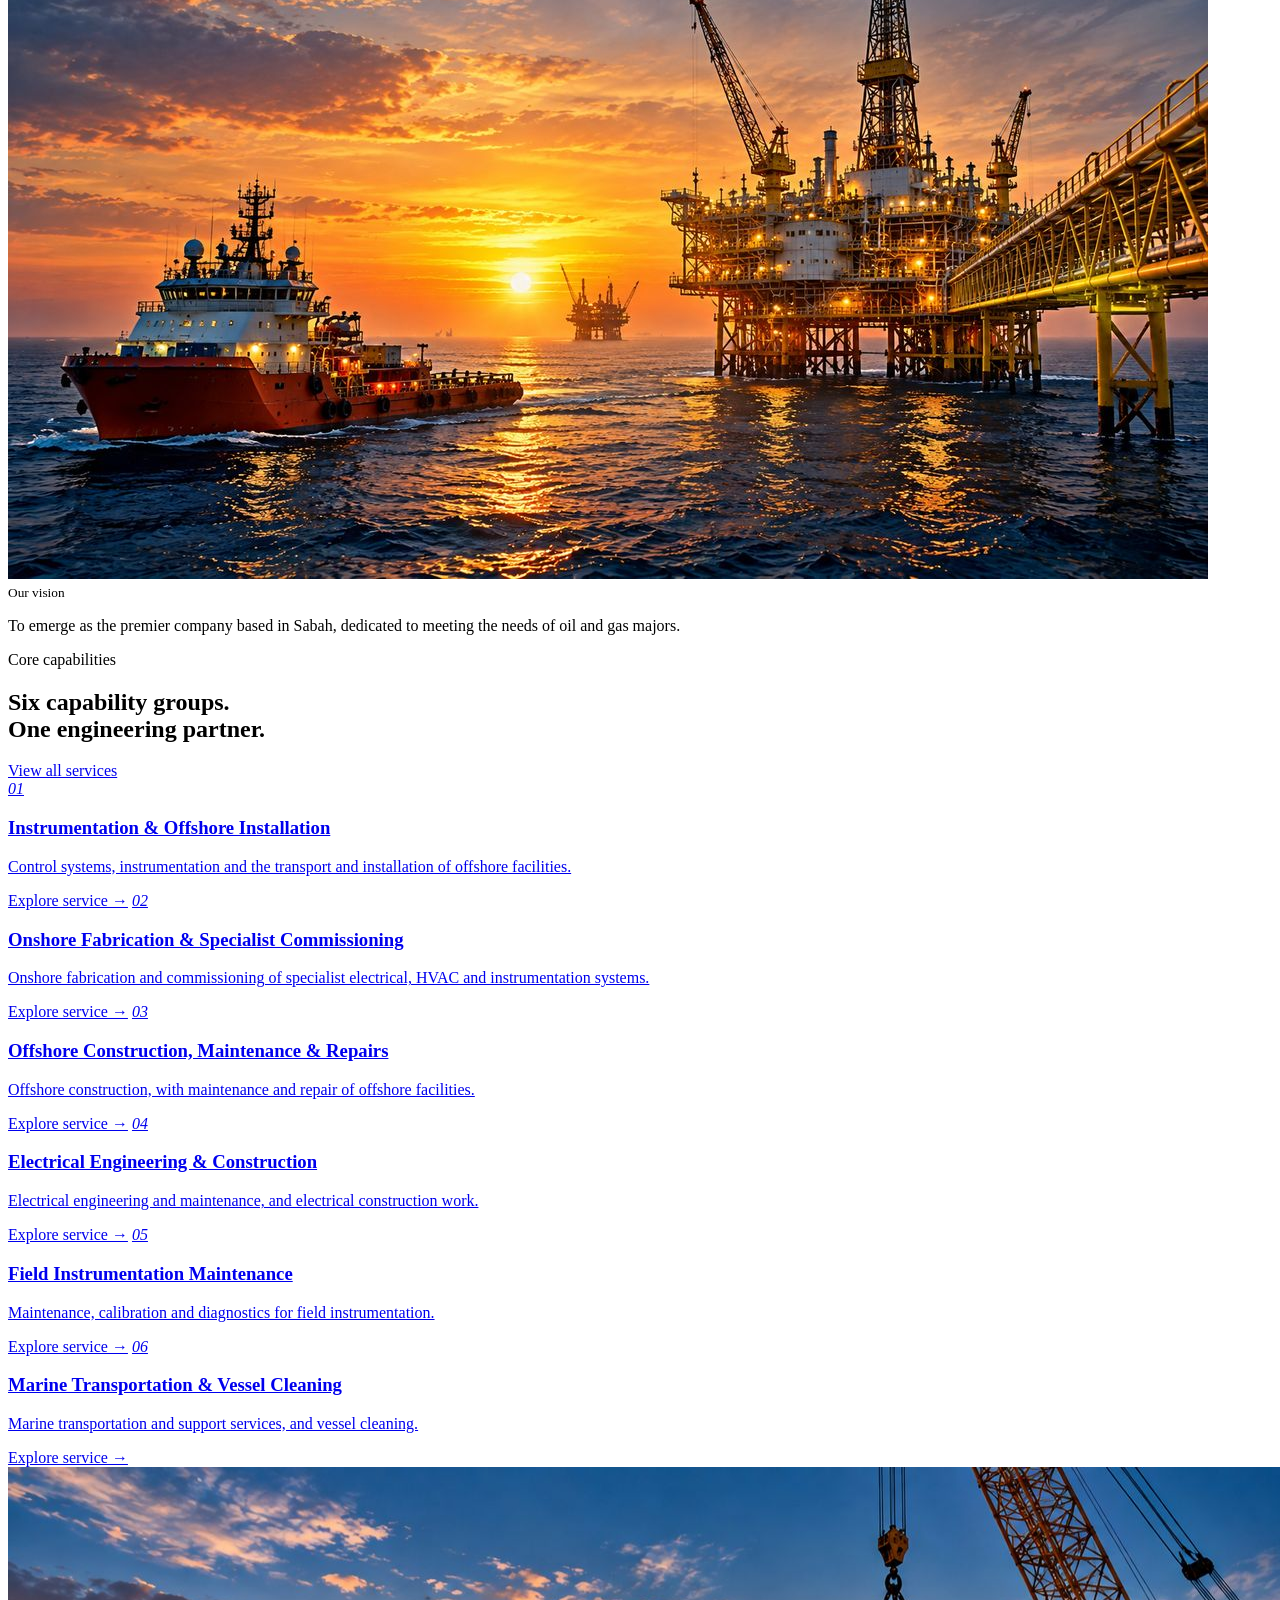
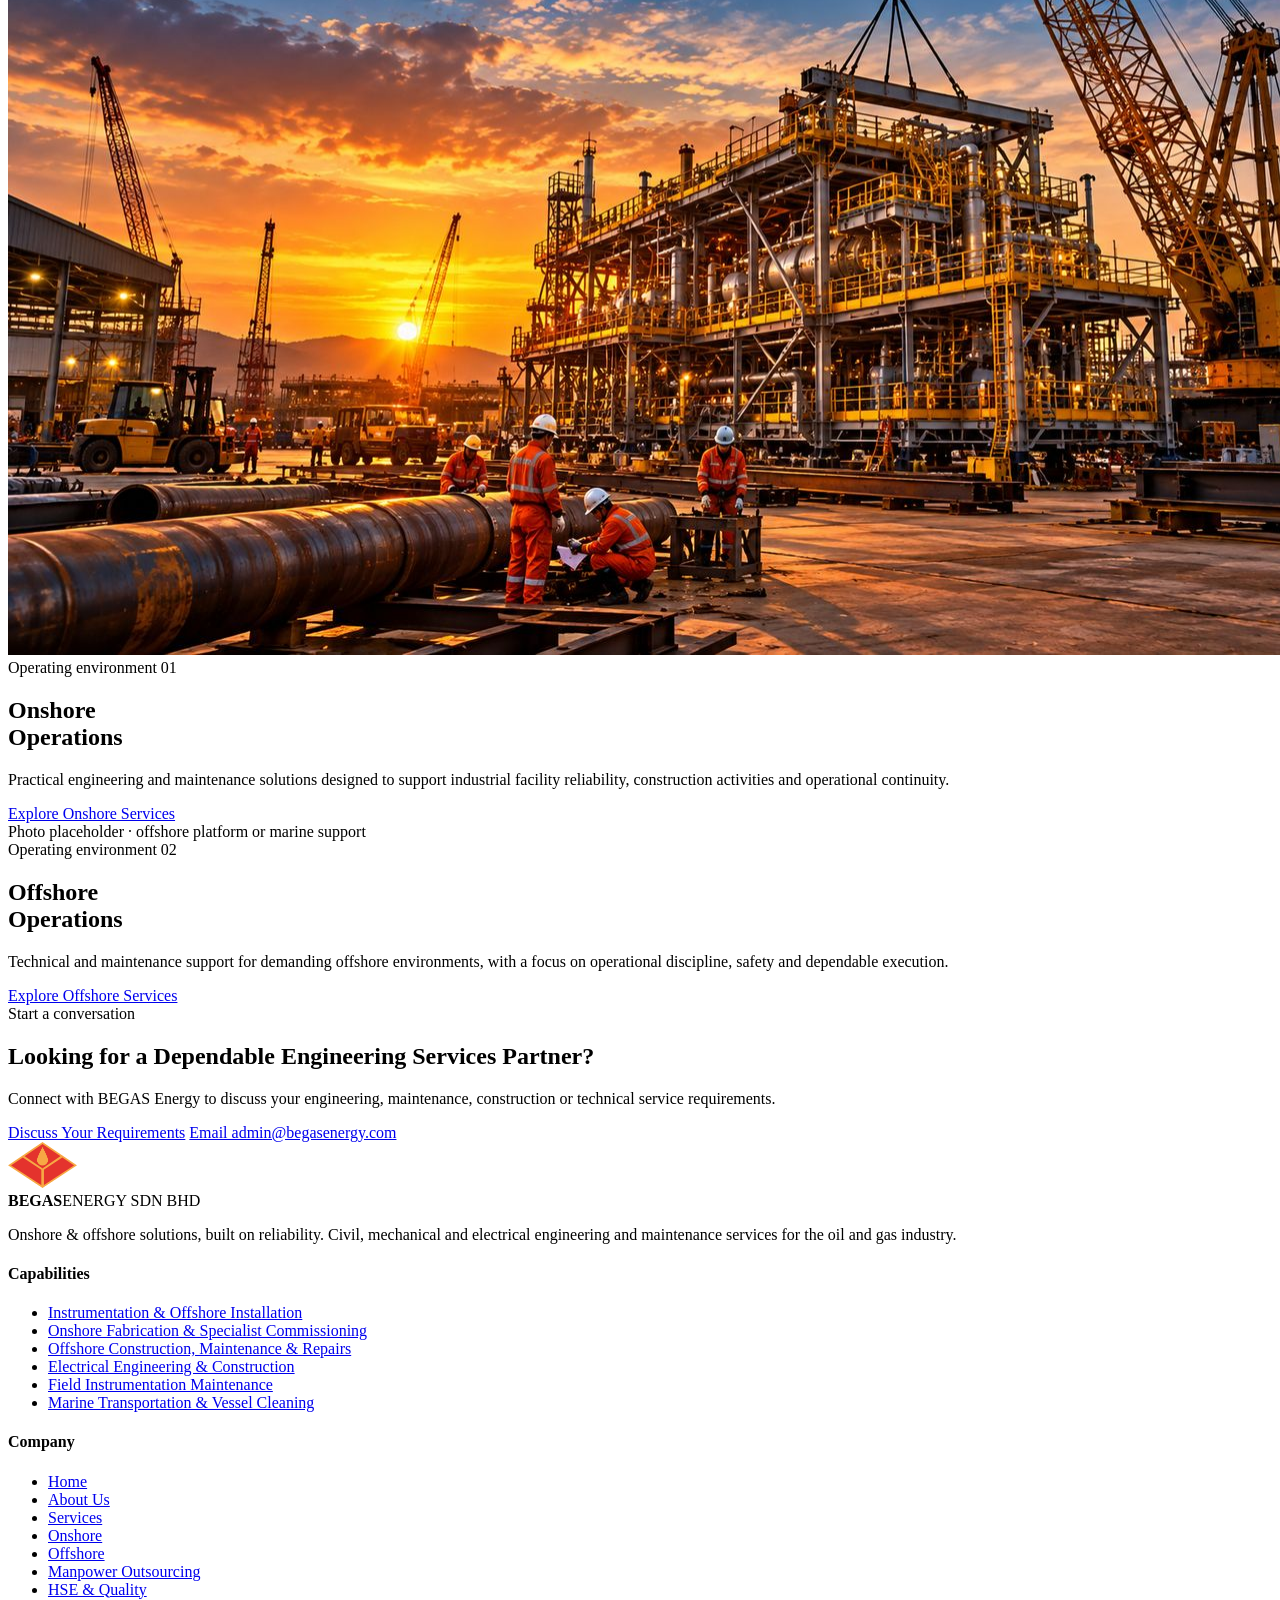
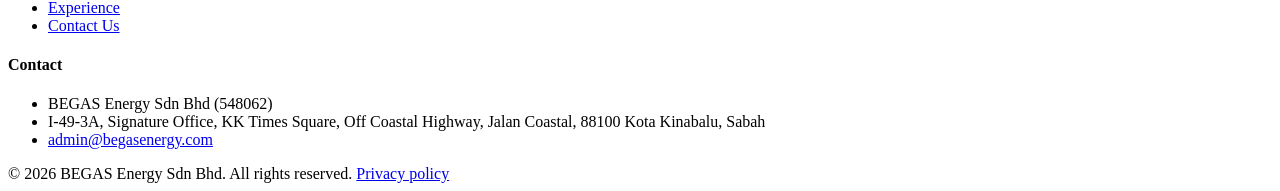
==== commit e90b06c0: "Add onshore fabrication photo to Onshore Operations pane Co-Authored-By: Claude Sonnet 5.5 <noreply@" ====
--- a/site/index.html
+++ b/site/index.html
@@ -111,7 +111,8 @@
 
   <section class="split" aria-label="Onshore and offshore operations">
     <div class="pane pane-on">
-      <span class="ph-chip">Photo placeholder · onshore fabrication or maintenance</span>
+      <img class="pane-img" src="/assets/images/onshore-fabrication.jpg" width="1400" height="788" alt="Crew working beside a pipe-rack module lifted by crane in an onshore fabrication yard at sunset" loading="lazy" decoding="async">
+      <div class="pane-shade" aria-hidden="true"></div>
       <div class="eyebrow">Operating environment 01</div>
       <h2>Onshore<br>Operations</h2>
       <p>Practical engineering and maintenance solutions designed to support industrial facility reliability, construction activities and operational continuity.</p>
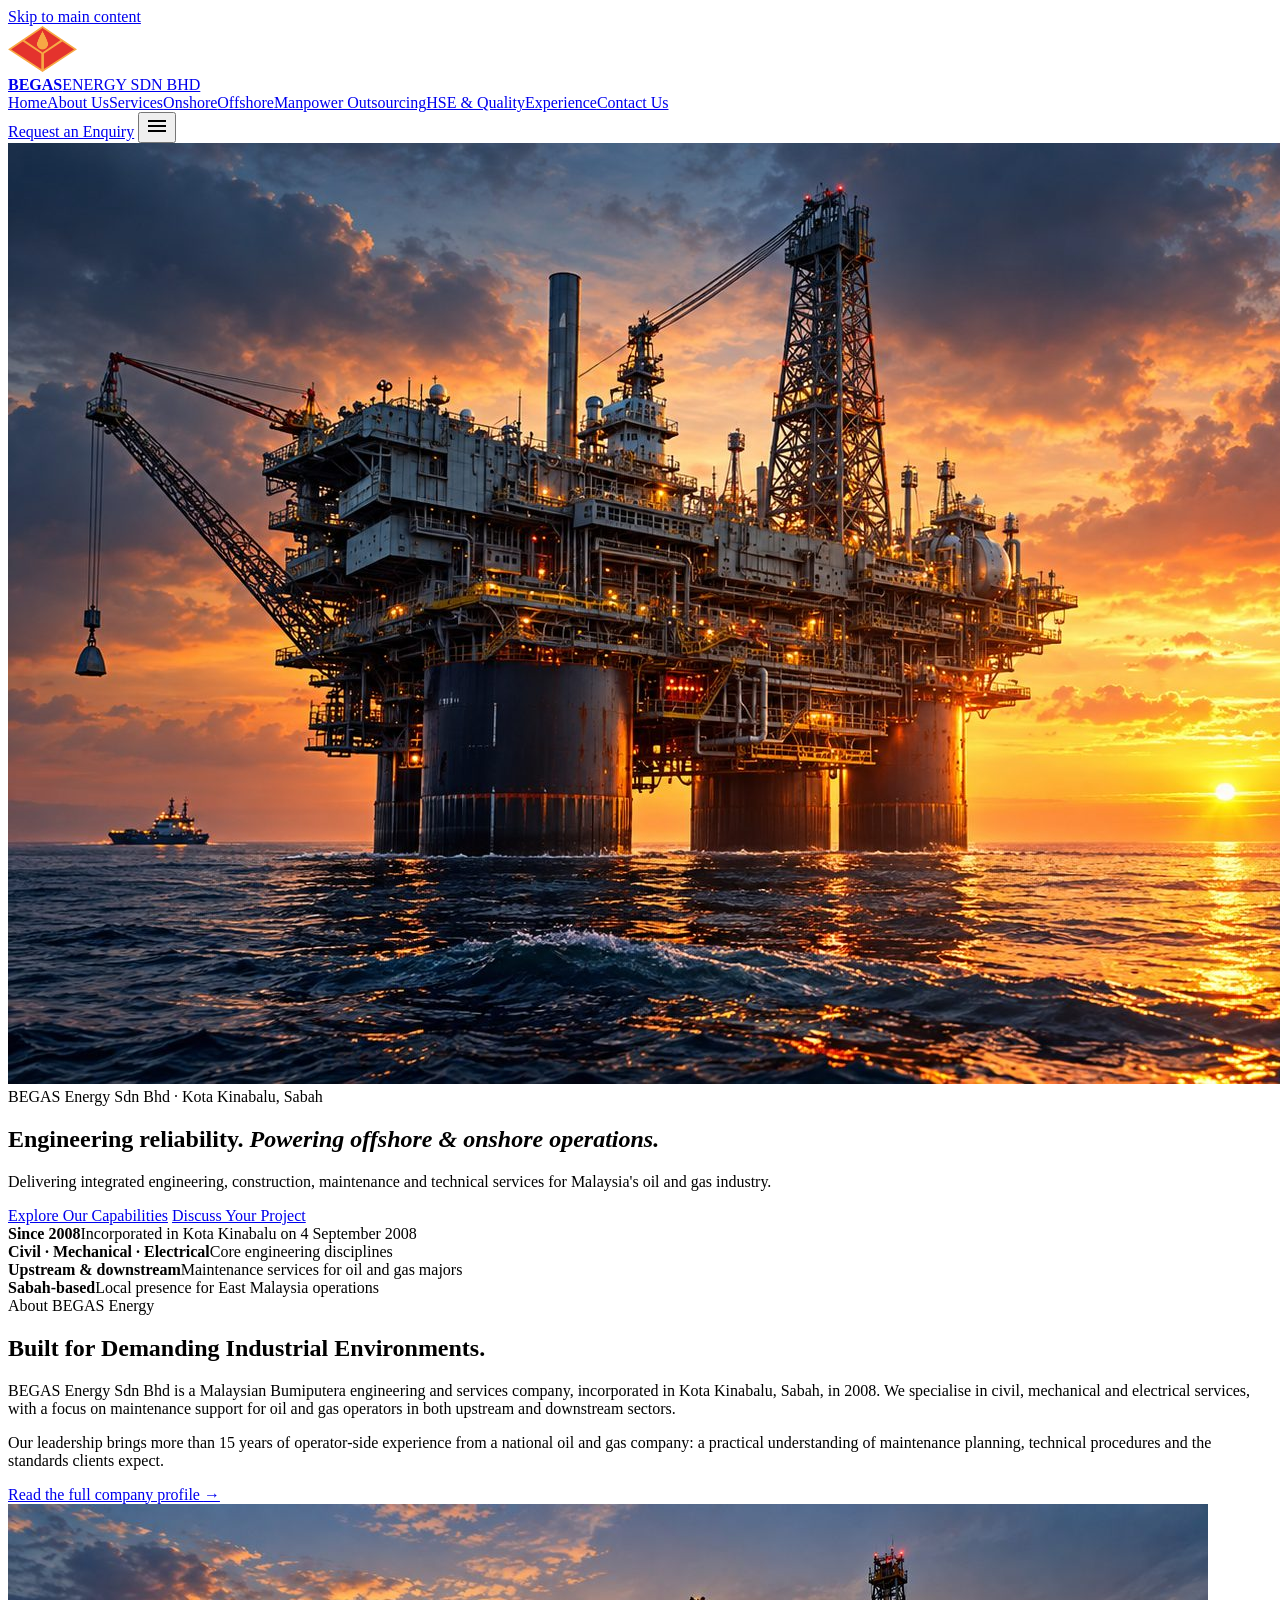
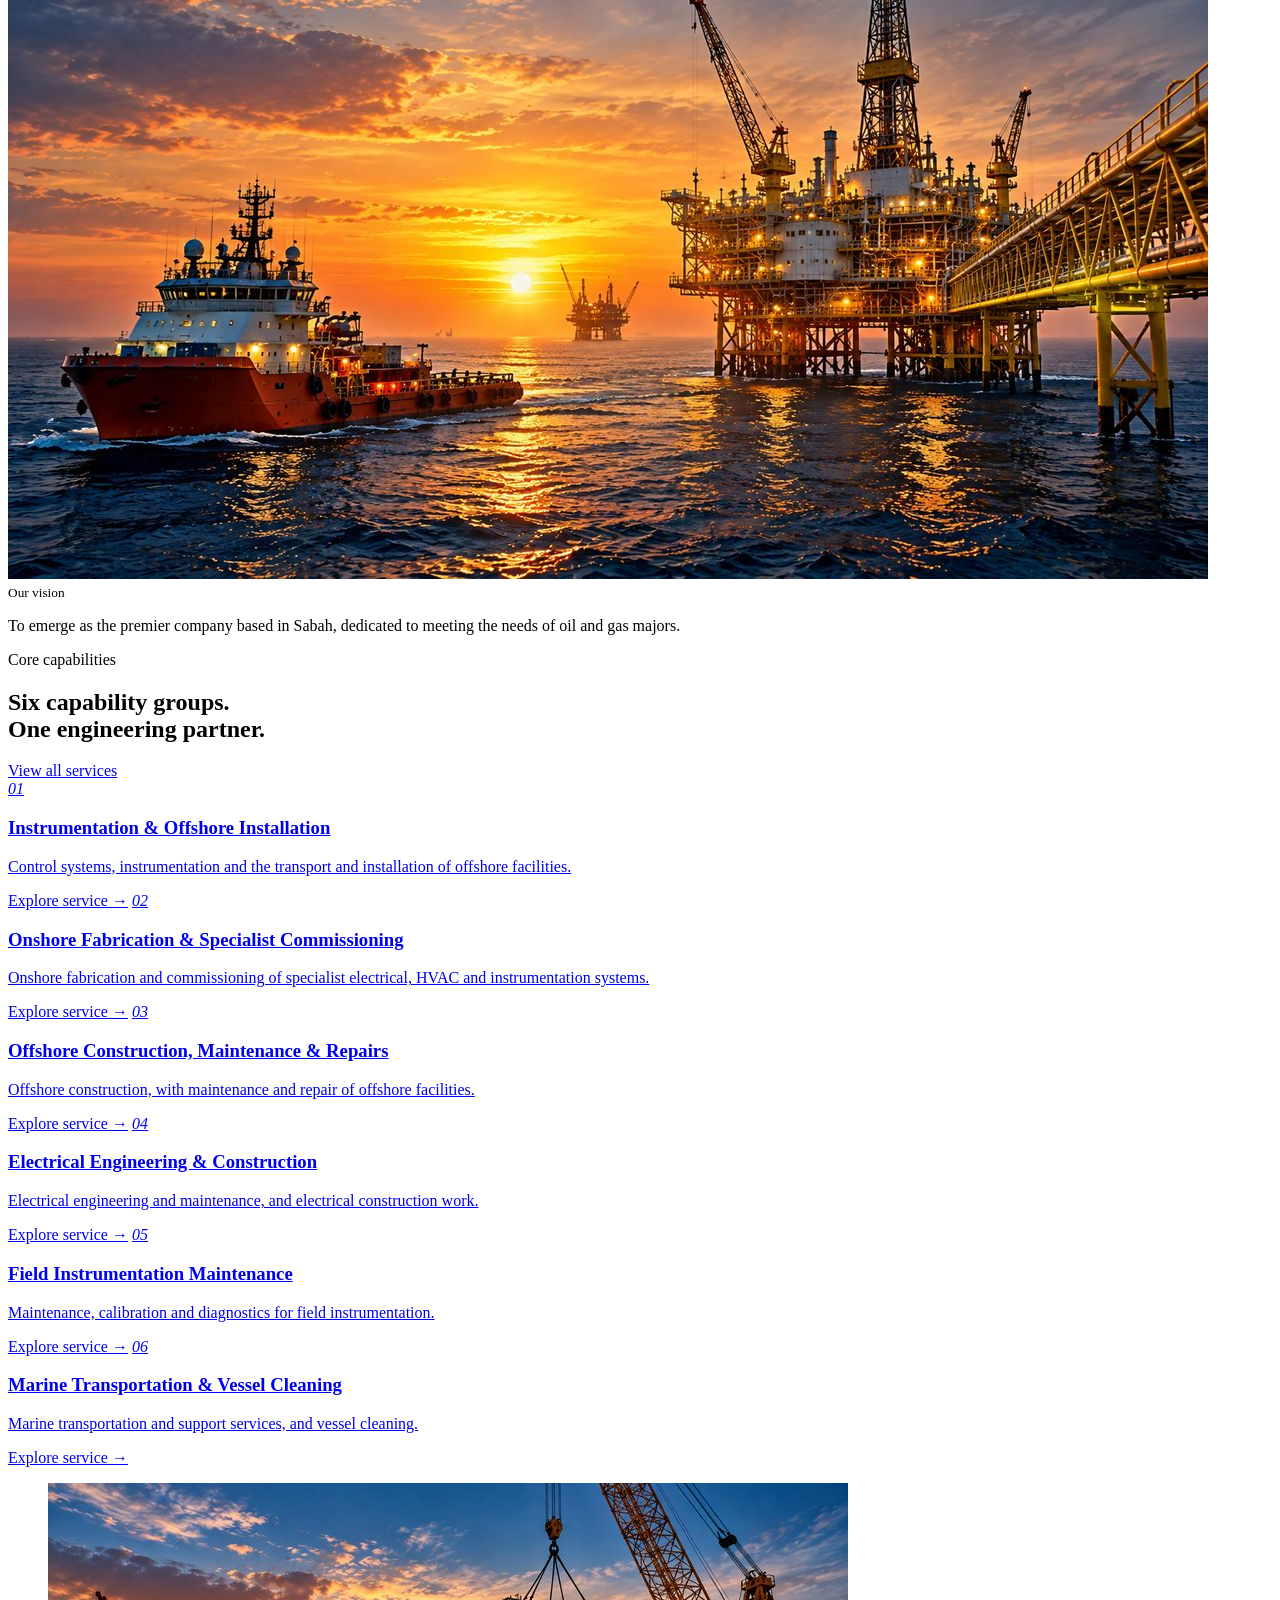
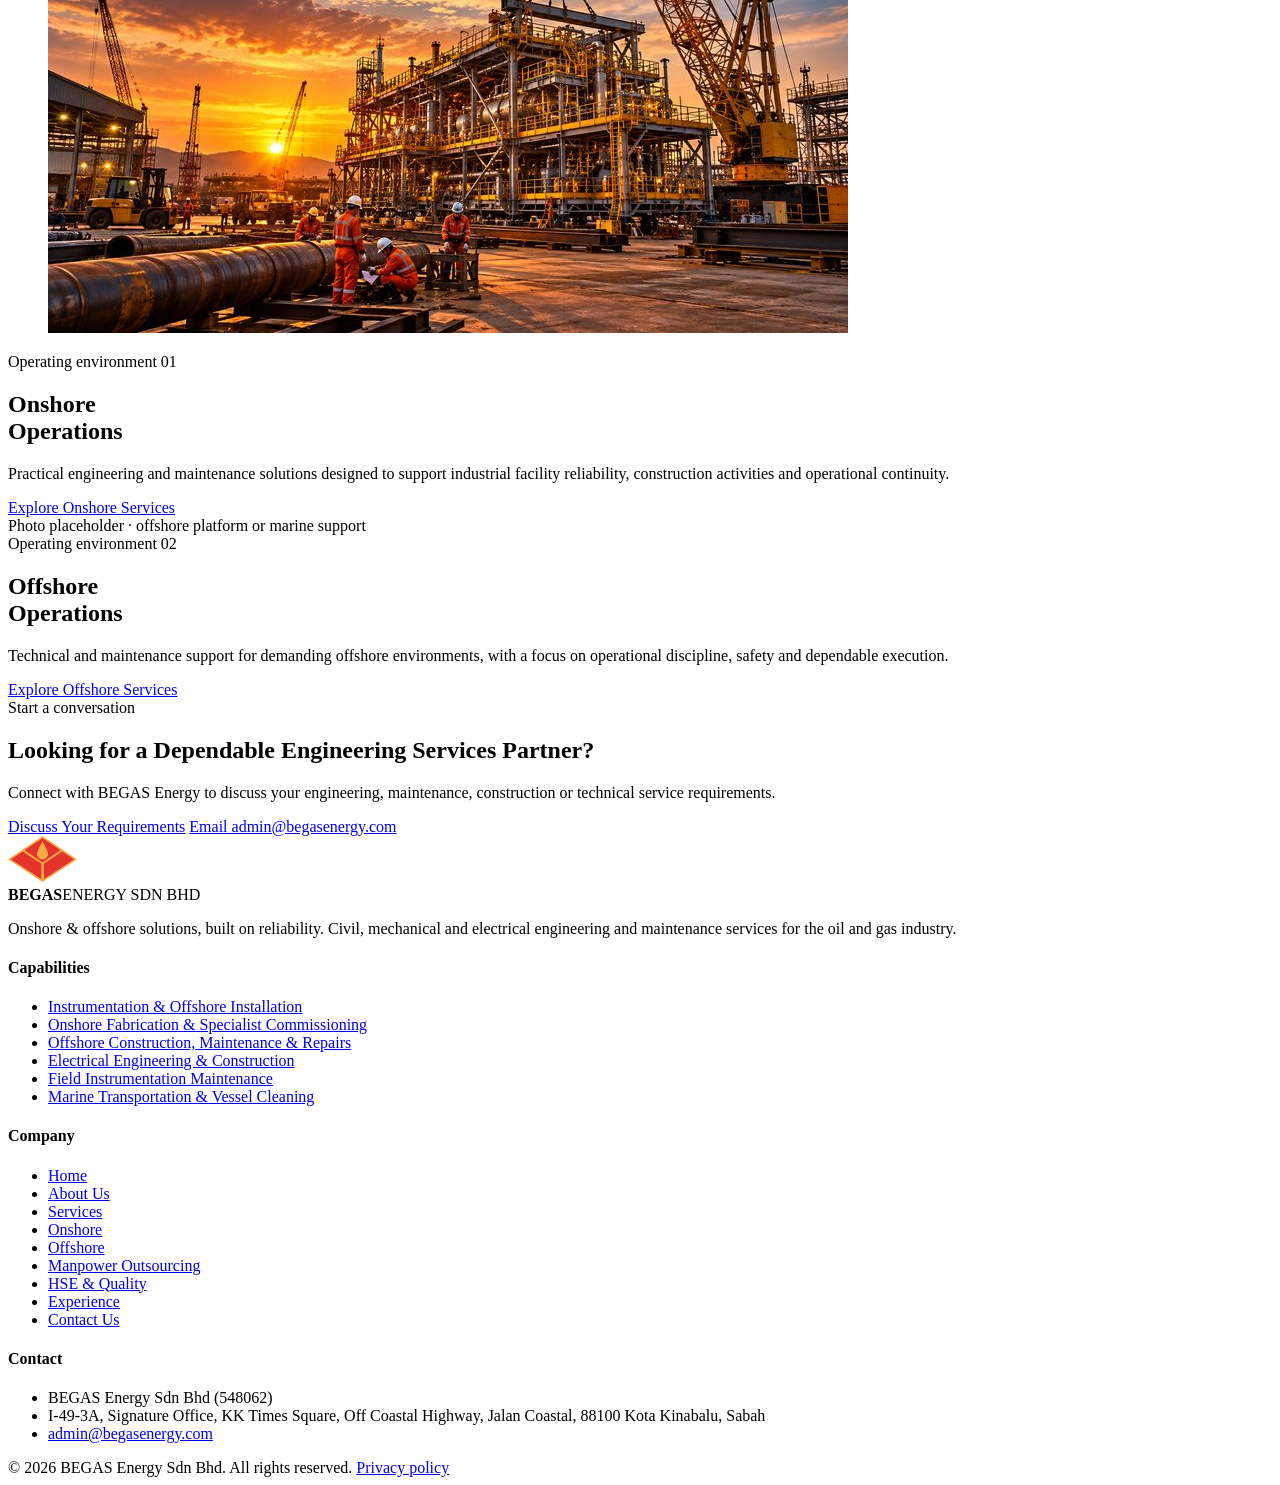
==== commit 84581c37: "Show onshore photo as a small aligned figure instead of a full-pane background Co-Authored-By: Claud" ====
--- a/site/index.html
+++ b/site/index.html
@@ -111,8 +111,7 @@
 
   <section class="split" aria-label="Onshore and offshore operations">
     <div class="pane pane-on">
-      <img class="pane-img" src="/assets/images/onshore-fabrication.jpg" width="1400" height="788" alt="Crew working beside a pipe-rack module lifted by crane in an onshore fabrication yard at sunset" loading="lazy" decoding="async">
-      <div class="pane-shade" aria-hidden="true"></div>
+      <figure class="pane-fig"><img src="/assets/images/onshore-fabrication.jpg" width="800" height="450" alt="Crew working beside a pipe-rack module lifted by crane in an onshore fabrication yard at sunset" loading="lazy" decoding="async"></figure>
       <div class="eyebrow">Operating environment 01</div>
       <h2>Onshore<br>Operations</h2>
       <p>Practical engineering and maintenance solutions designed to support industrial facility reliability, construction activities and operational continuity.</p>
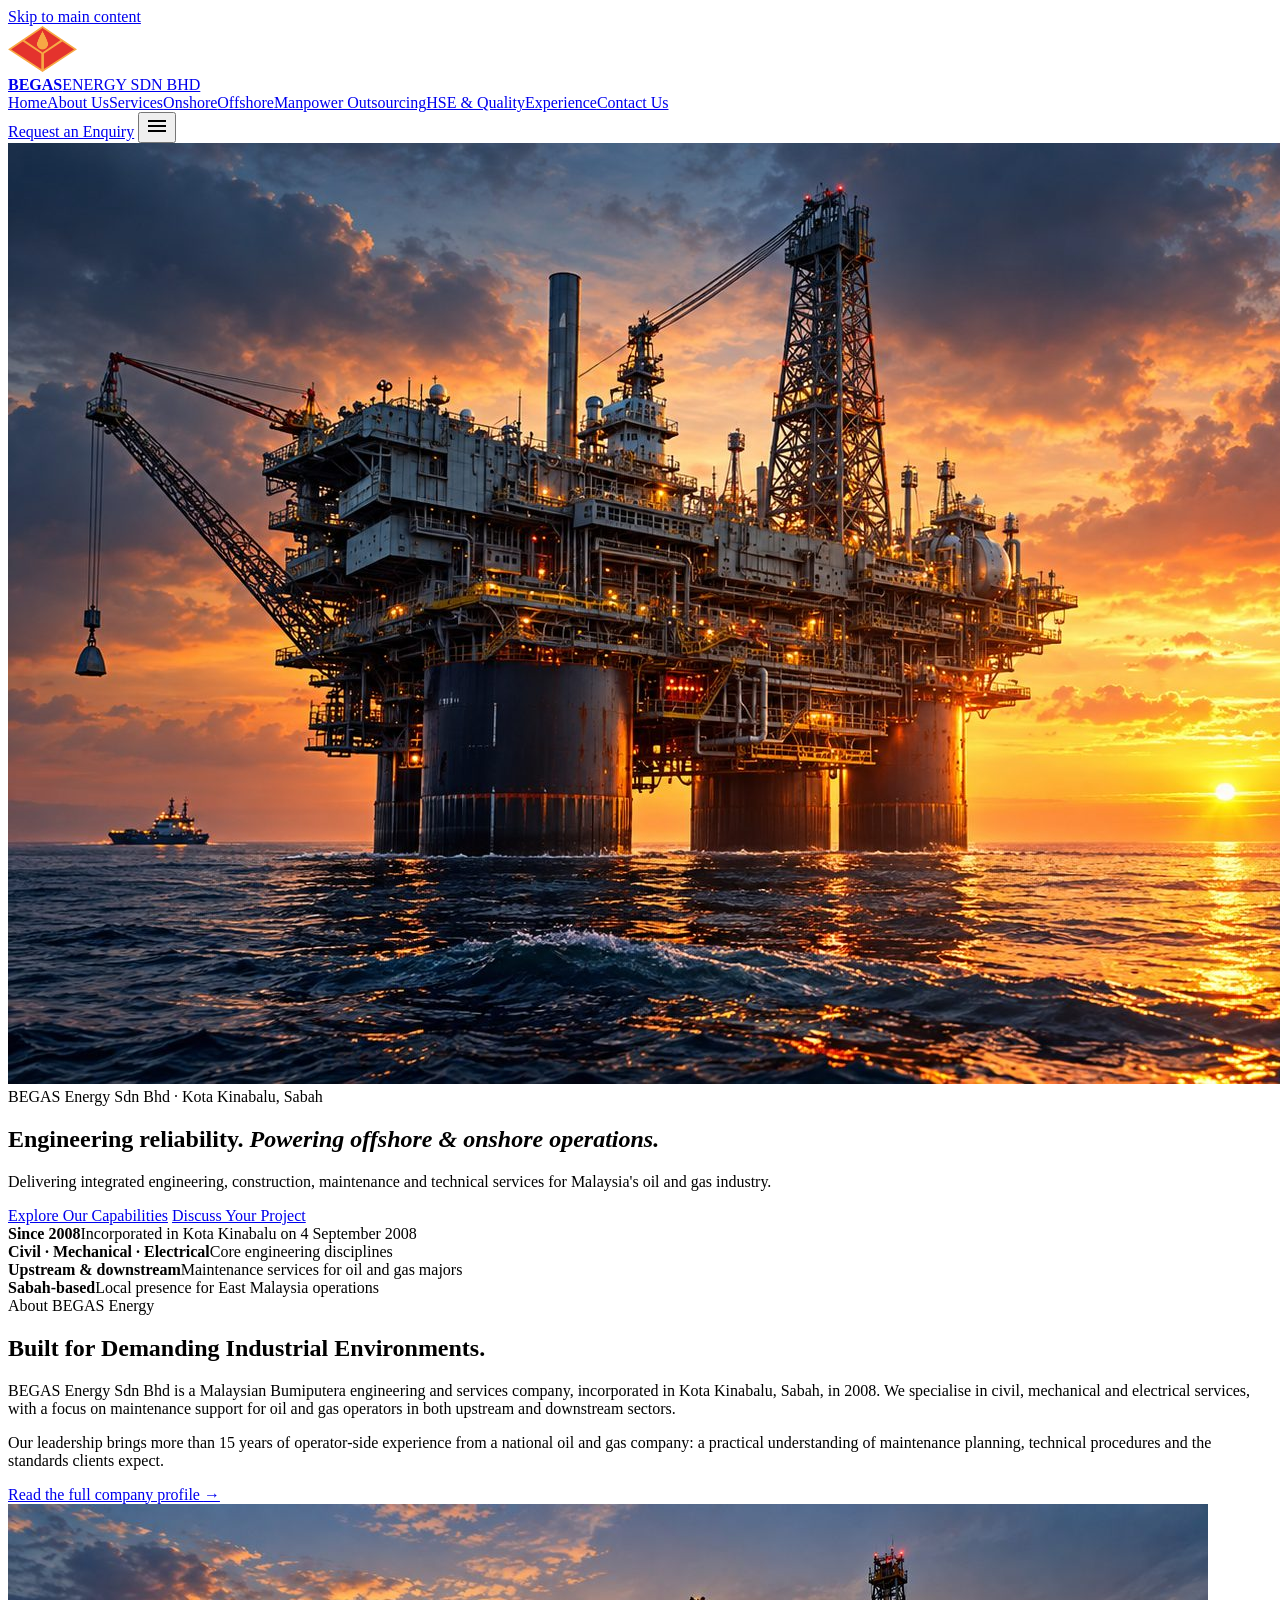
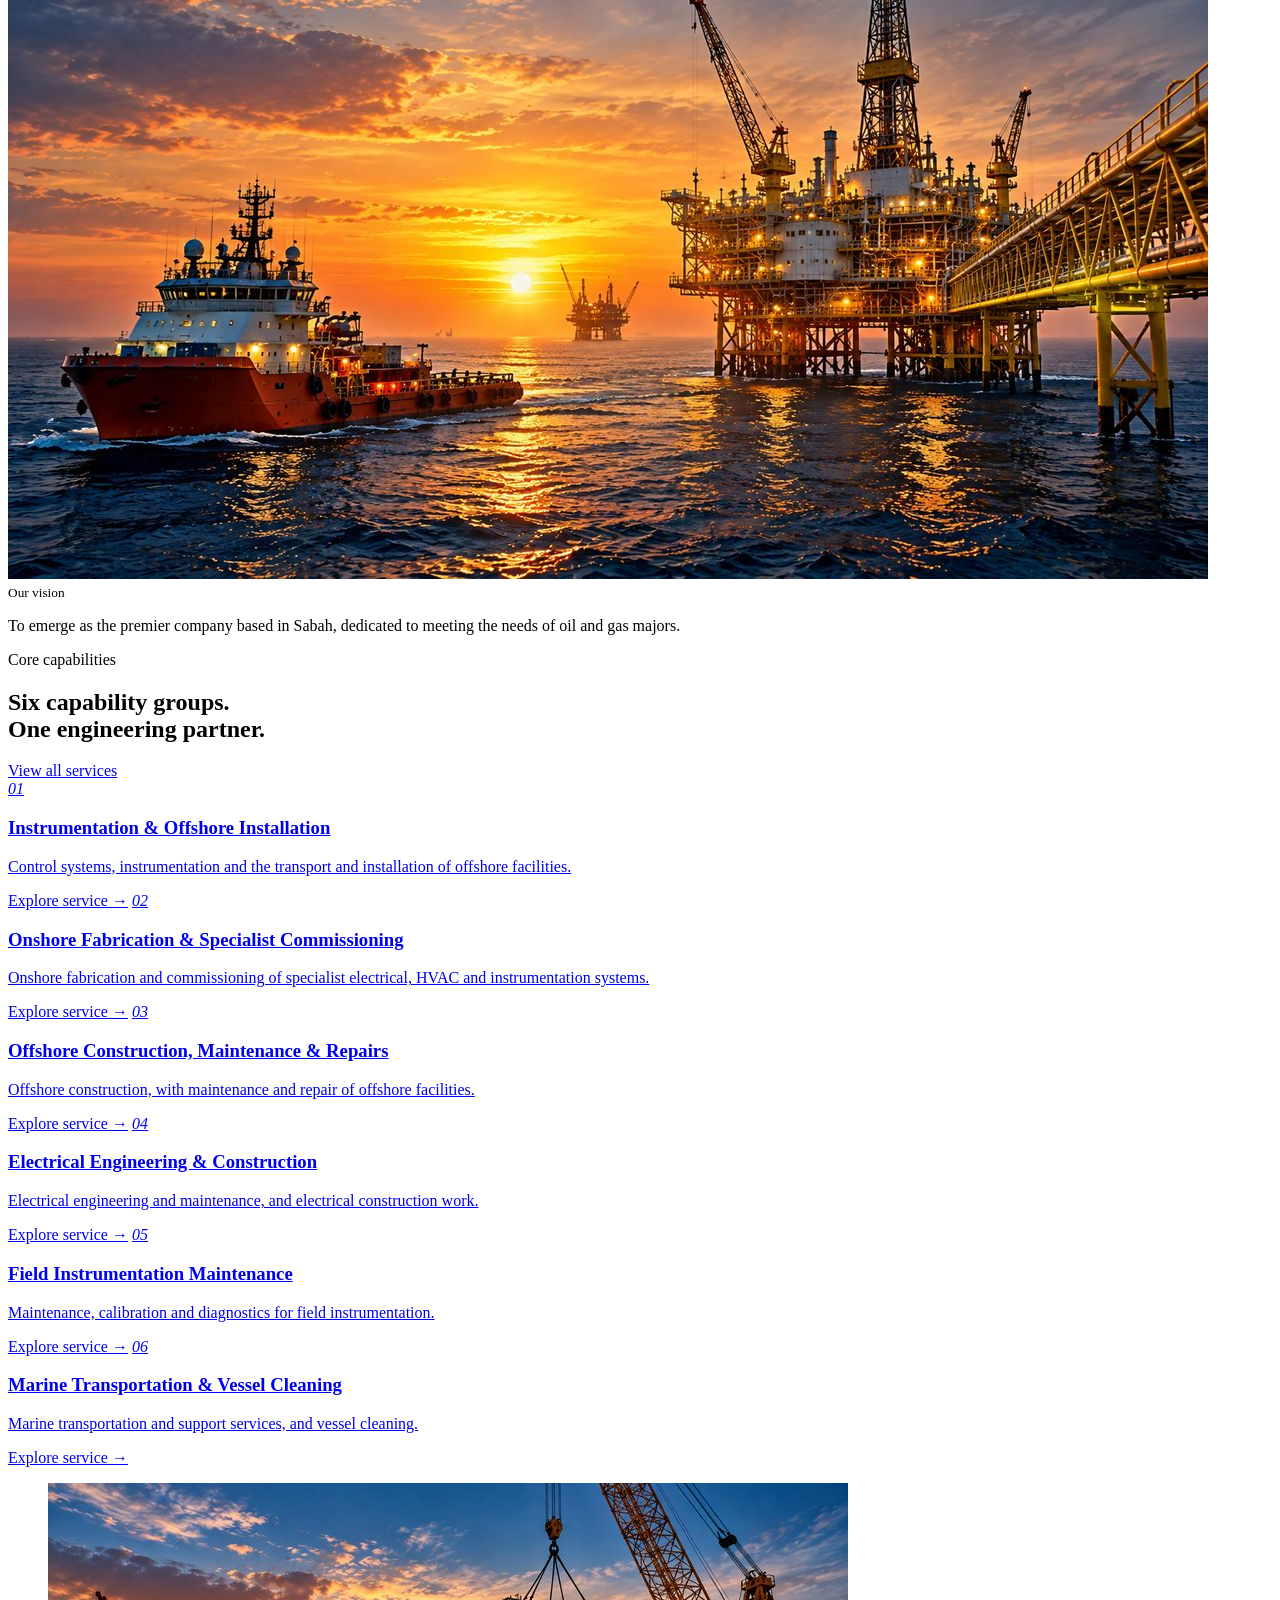
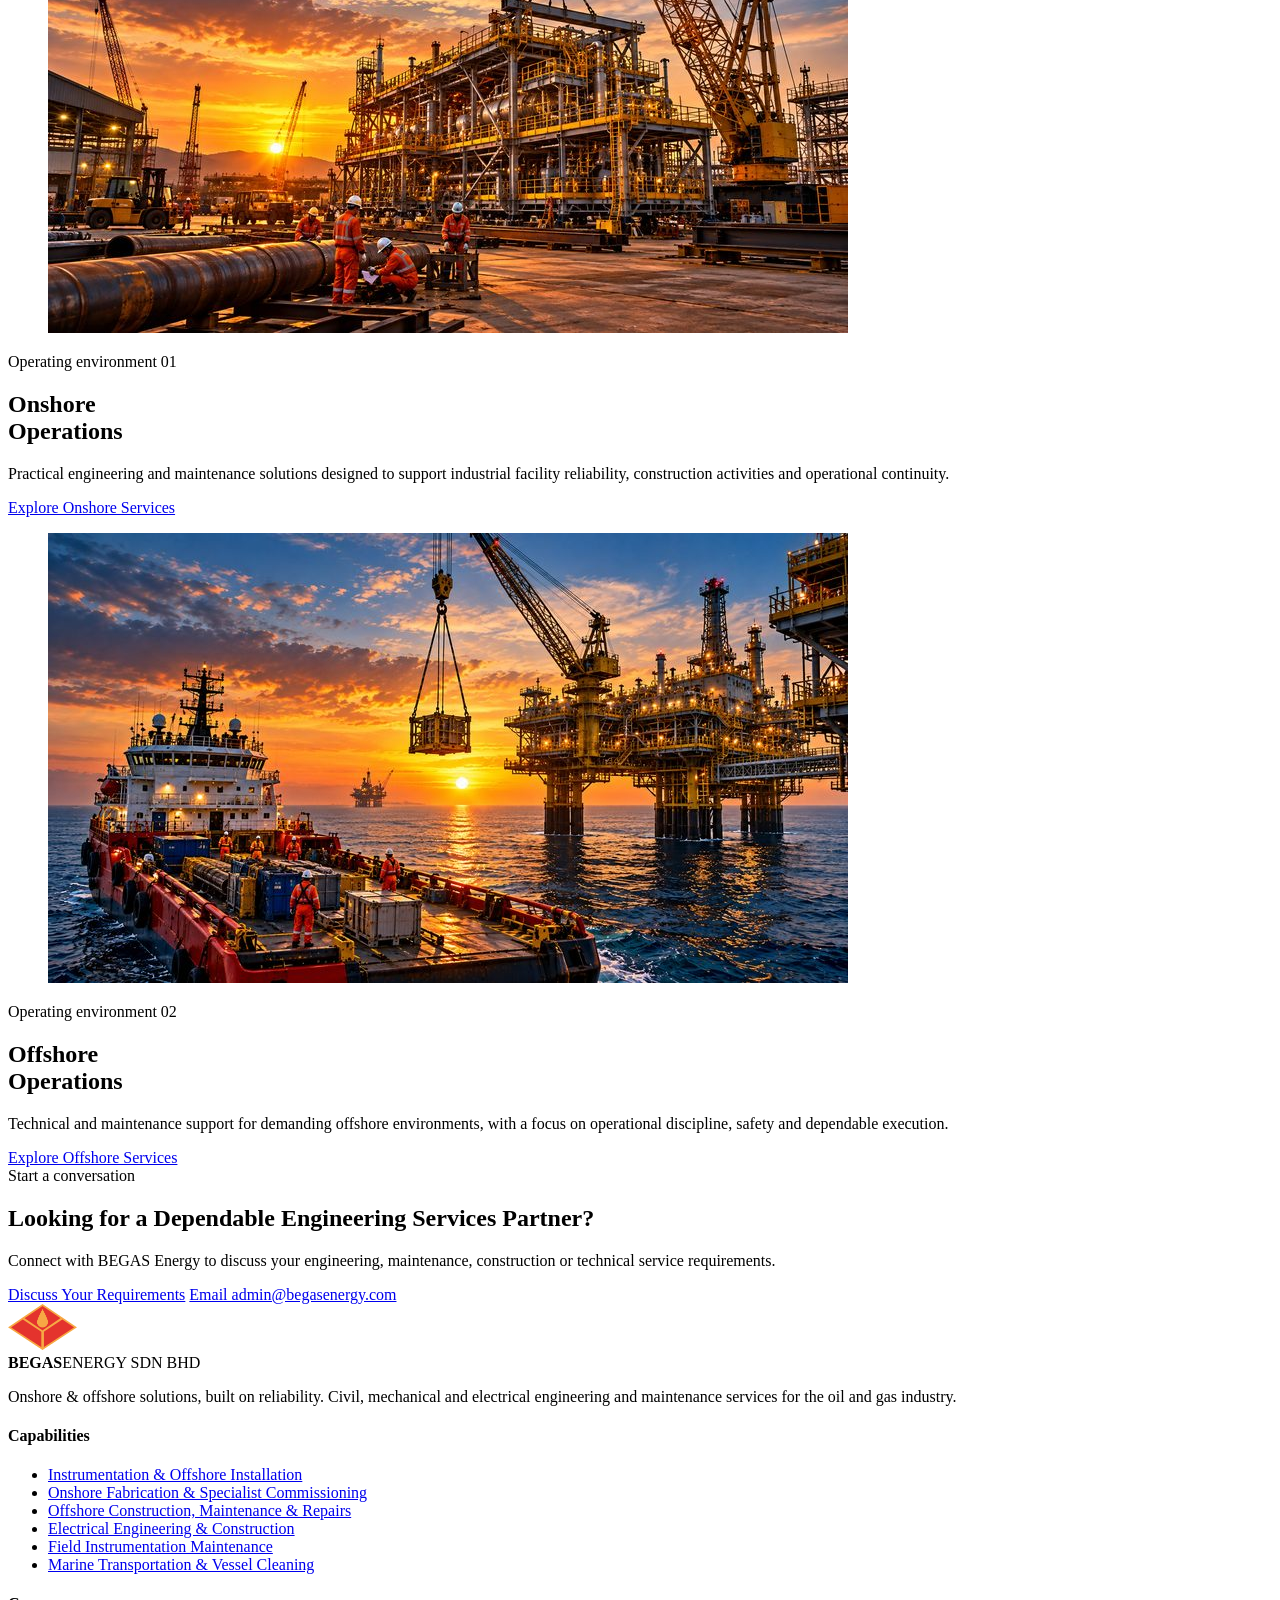
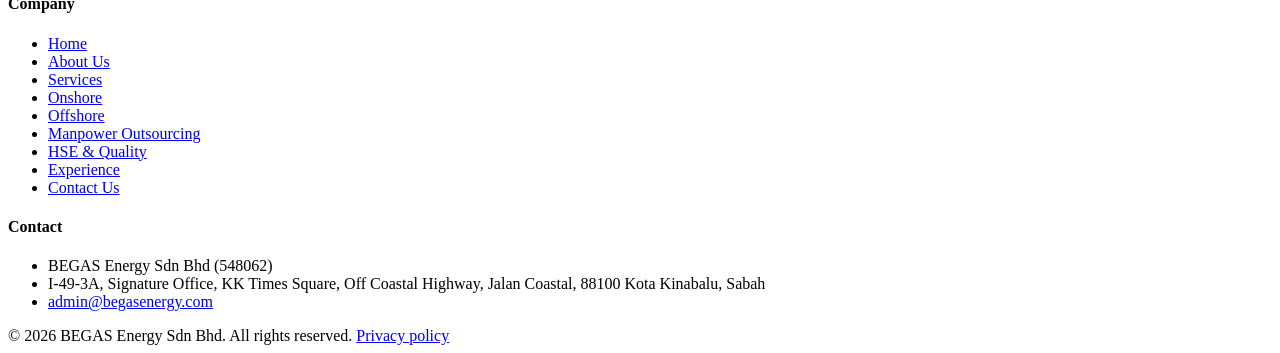
==== commit d86799d4: "Add offshore marine support photo to Offshore Operations pane Co-Authored-By: Claude Sonnet 5.5 <nor" ====
--- a/site/index.html
+++ b/site/index.html
@@ -118,7 +118,7 @@
       <div><a class="btn" data-go="onshore" href="/onshore">Explore Onshore Services</a></div>
     </div>
     <div class="pane pane-off">
-      <span class="ph-chip">Photo placeholder · offshore platform or marine support</span>
+      <figure class="pane-fig"><img src="/assets/images/offshore-marine-support.jpg" width="800" height="450" alt="Offshore support vessel crew handling cargo beside an oil and gas platform at sunset" loading="lazy" decoding="async"></figure>
       <div class="eyebrow">Operating environment 02</div>
       <h2>Offshore<br>Operations</h2>
       <p>Technical and maintenance support for demanding offshore environments, with a focus on operational discipline, safety and dependable execution.</p>
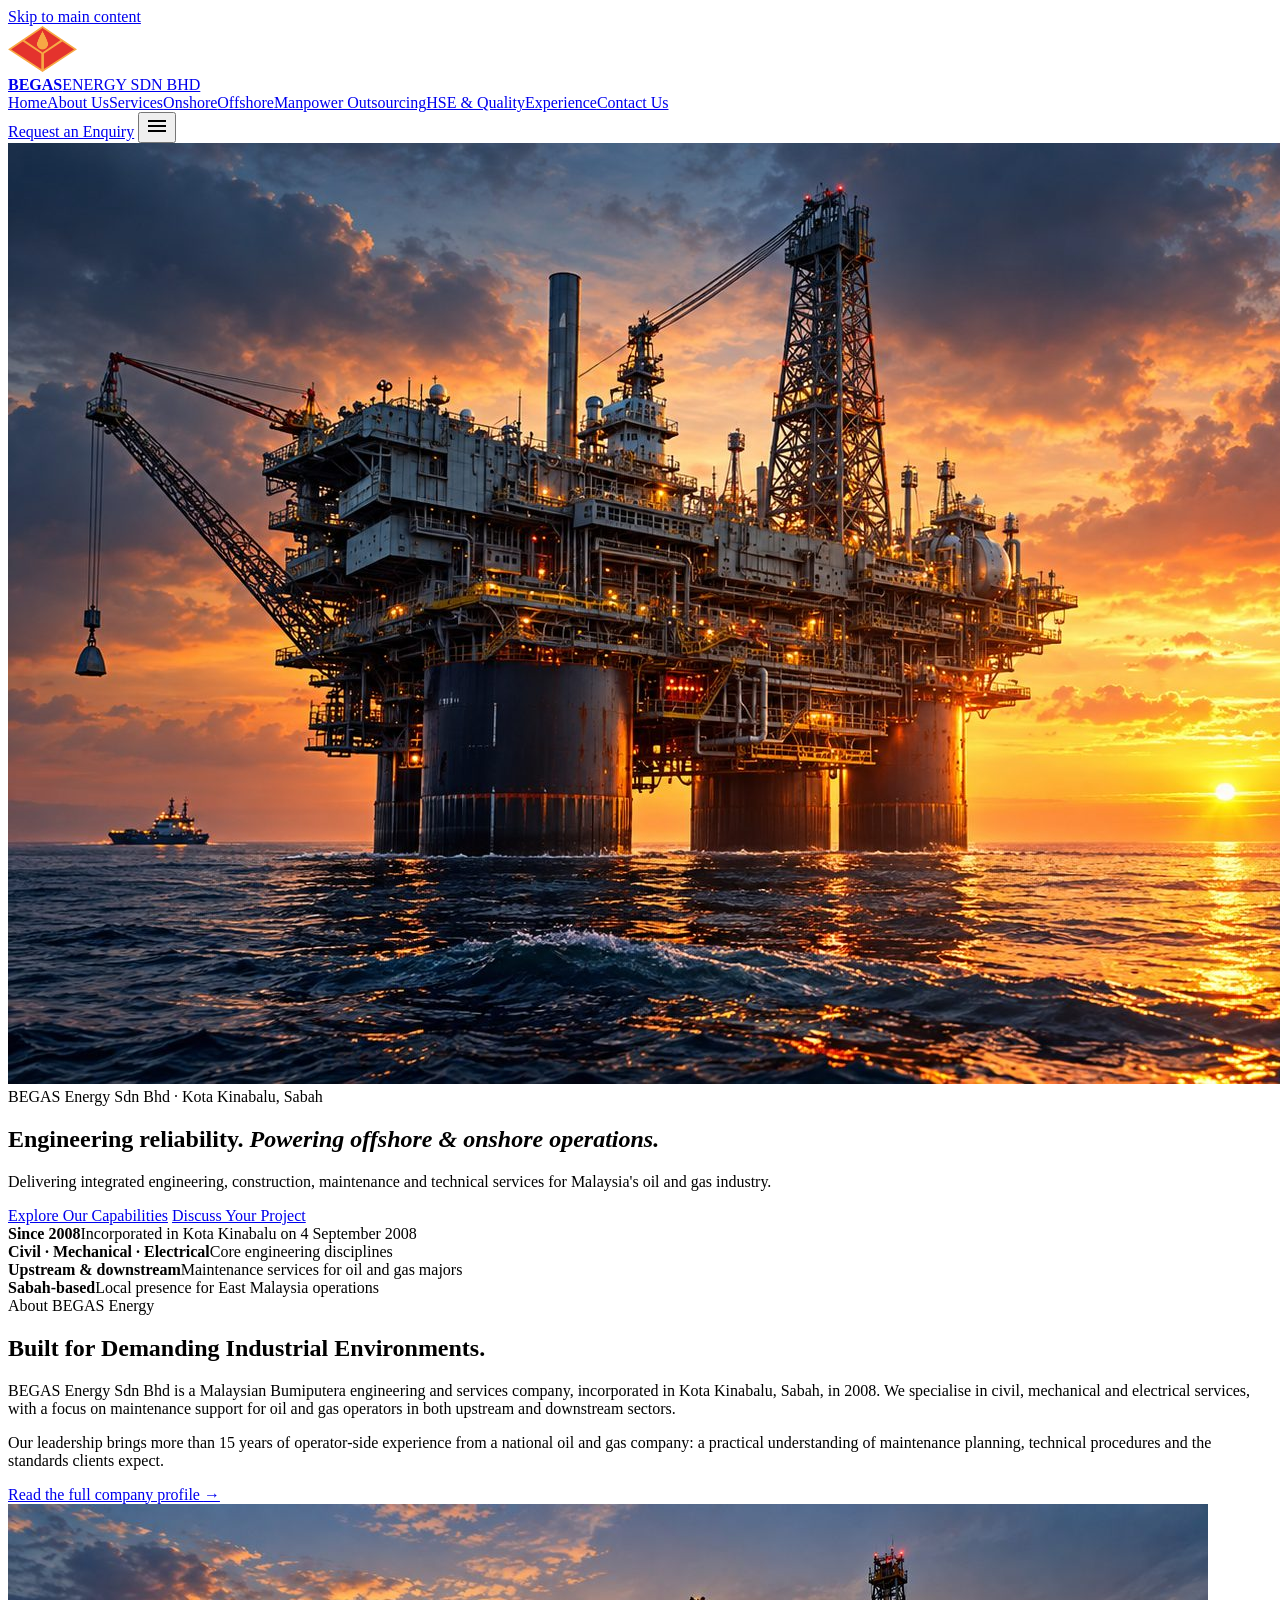
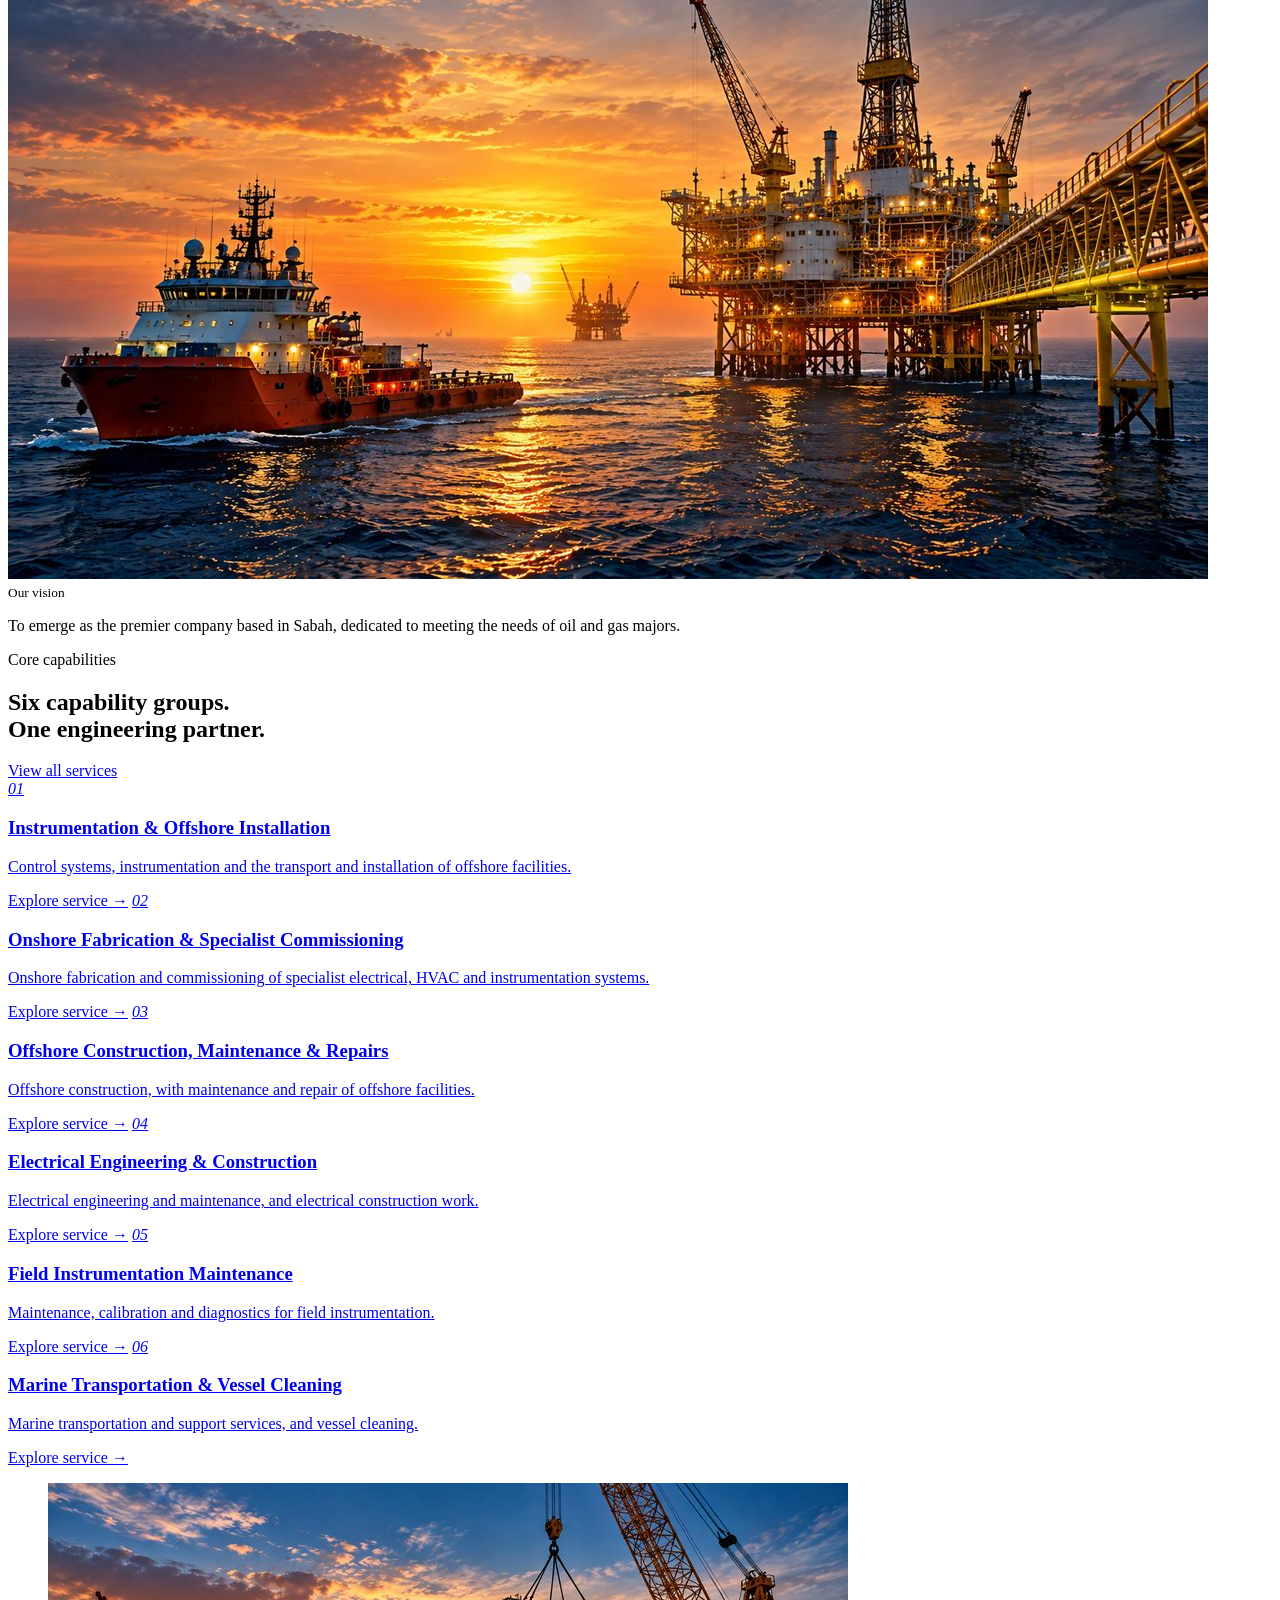
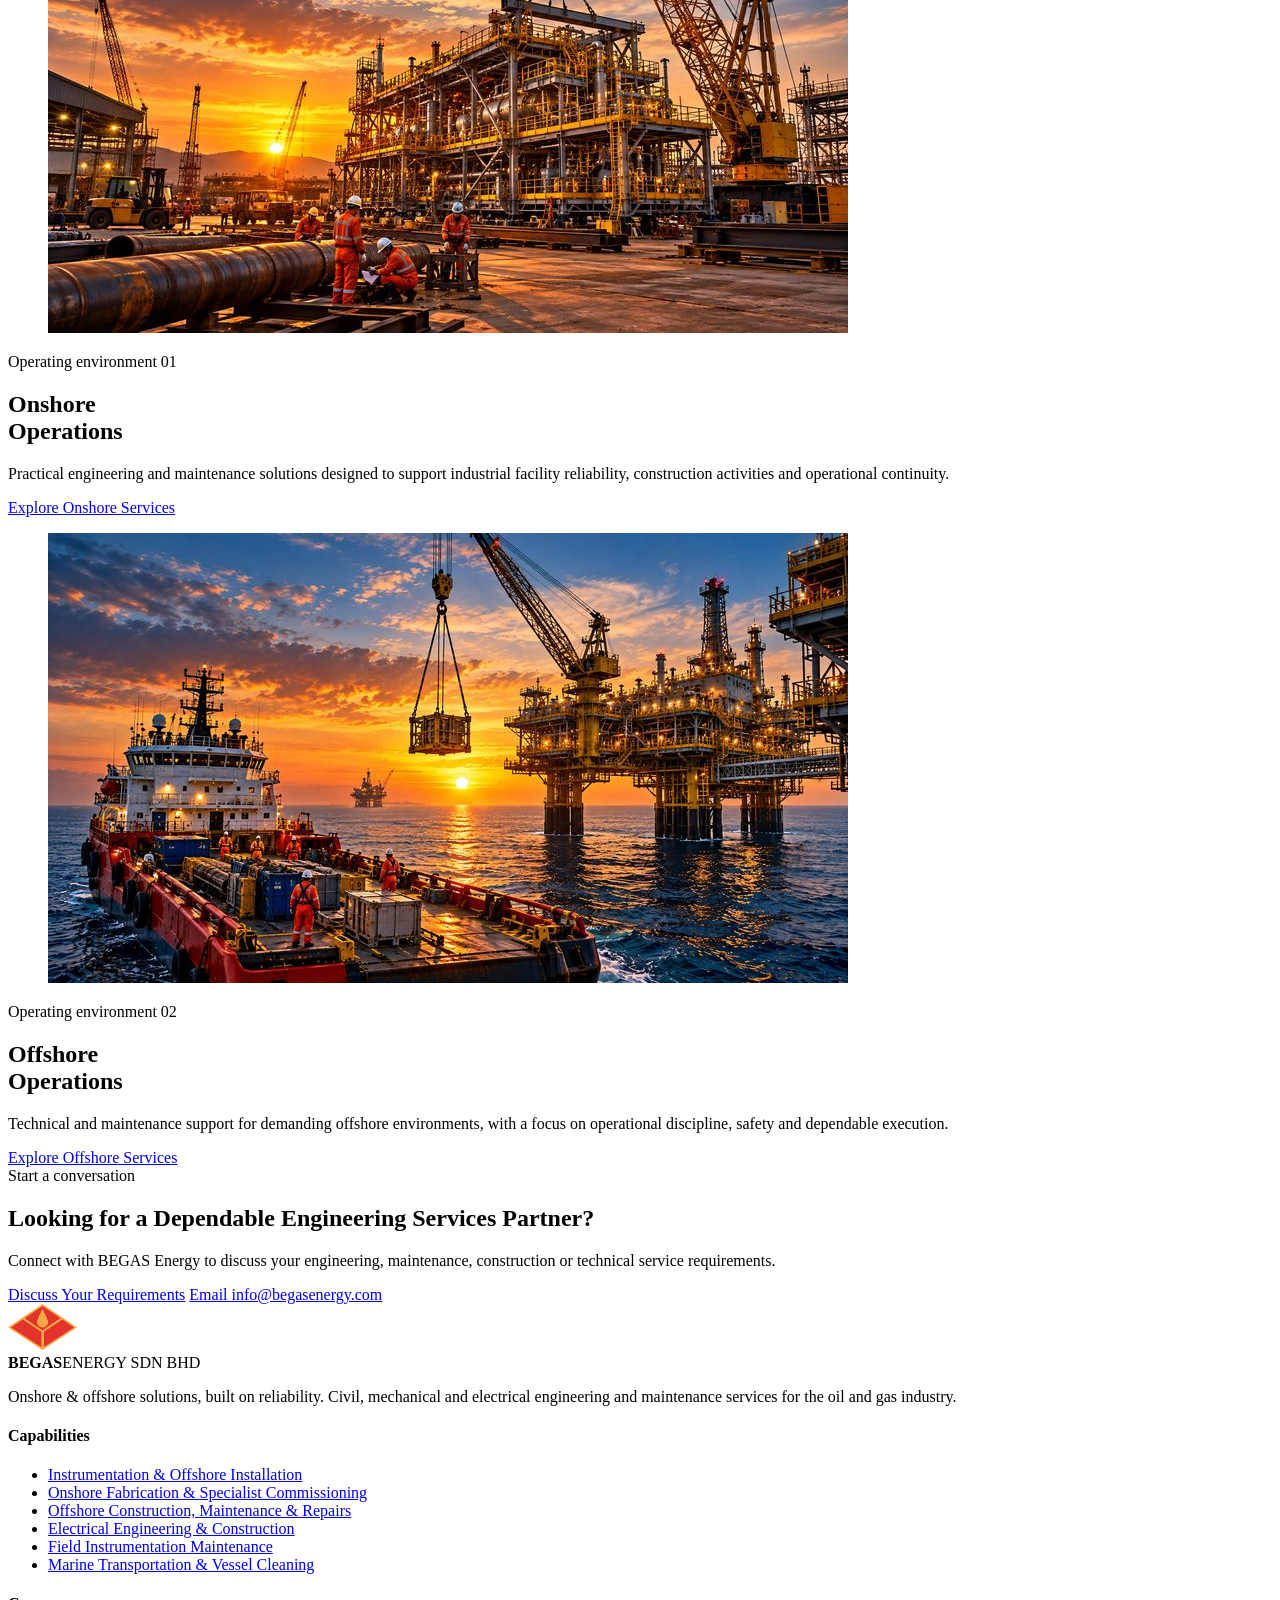
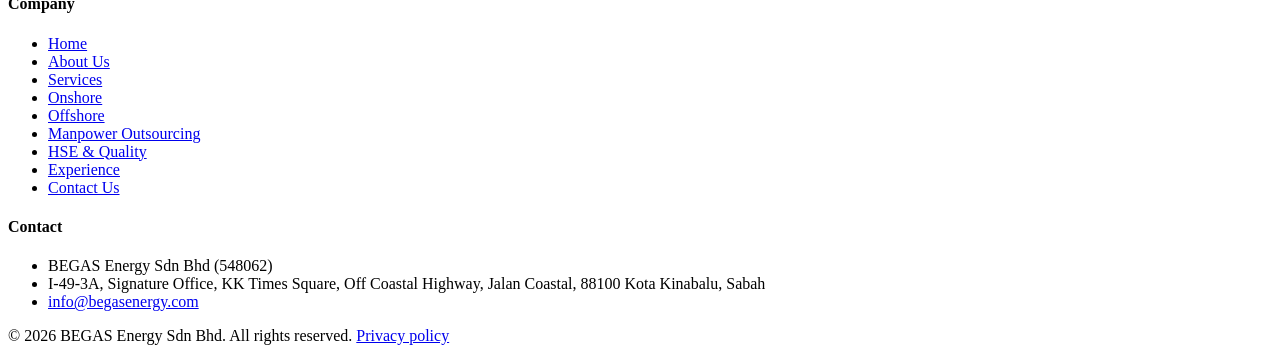
==== commit 66fc1ed9: "Change contact email to info@begasenergy.com Co-Authored-By: Claude Sonnet 5.5 <noreply@anthropic.co" ====
--- a/site/index.html
+++ b/site/index.html
@@ -22,7 +22,7 @@
  "url": "https://begasenergy.com/",
  "logo": "https://begasenergy.com/assets/begas-logo.png",
  "foundingDate": "2008-09-04",
- "email": "admin@begasenergy.com",
+ "email": "info@begasenergy.com",
  "address": {
   "@type": "PostalAddress",
   "streetAddress": "I-49-3A, Signature Office, KK Times Square, Off Coastal Highway, Jalan Coastal",
@@ -135,7 +135,7 @@
       </div>
       <div class="cta-row">
         <a class="btn" data-go="contact" href="/contact">Discuss Your Requirements</a>
-        <a class="btn btn-ghost" href="mailto:admin@begasenergy.com">Email admin@begasenergy.com</a>
+        <a class="btn btn-ghost" href="mailto:info@begasenergy.com">Email info@begasenergy.com</a>
       </div>
     </div>
   </section></div>
@@ -192,7 +192,9 @@
       <div class="eyebrow">Leadership</div>
       <h2 id="lead-h">Led by an engineer from the operator side.</h2>
       <div class="lead-grid">
-        <div class="portrait" role="img" aria-label="Placeholder for portrait of Mohd Safian Saludin"><span class="ph-chip">Portrait placeholder · supply approved photo</span></div>
+        <figure class="portrait portrait-photo">
+          <img src="/assets/images/mohd-safian-saludin.jpg" srcset="/assets/images/mohd-safian-saludin-480.jpg 480w, /assets/images/mohd-safian-saludin.jpg 900w" sizes="(max-width:900px) 420px, 440px" width="900" height="1125" alt="Mohd Safian Saludin, Founder and Managing Director of BEGAS Energy Sdn Bhd" loading="lazy" decoding="async">
+        </figure>
         <div class="lead-text">
           <h3>Mohd Safian Saludin</h3>
           <p class="role">Founder &amp; Managing Director</p>
@@ -434,7 +436,7 @@
   <section class="cta" aria-labelledby="mp-cta">
     <div class="wrap cta-in">
       <div><div class="eyebrow">Manpower enquiries</div><h2 id="mp-cta">Discuss your manpower requirements.</h2></div>
-      <div class="cta-row"><a class="btn" data-go="contact" href="/contact">Request an Enquiry</a><a class="btn btn-ghost" href="mailto:admin@begasenergy.com">Email admin@begasenergy.com</a></div>
+      <div class="cta-row"><a class="btn" data-go="contact" href="/contact">Request an Enquiry</a><a class="btn btn-ghost" href="mailto:info@begasenergy.com">Email info@begasenergy.com</a></div>
     </div>
   </section></div>
 <div class="panel" data-page="hse" hidden>
@@ -532,7 +534,7 @@
     <h2 id="ct-h2" style="margin-bottom:36px">Send us your enquiry.</h2>
     <div class="sent" id="form-sent" role="status" tabindex="-1" hidden>
       <h3>Thank you. Your enquiry has been sent.</h3>
-      <p>The BEGAS team will respond as soon as possible. For anything urgent, email admin@begasenergy.com.</p>
+      <p>The BEGAS team will respond as soon as possible. For anything urgent, email info@begasenergy.com.</p>
       <button class="btn btn-dark" type="button" id="form-again">Send another enquiry</button>
     </div>
     <form class="form" id="enquiry" name="enquiry" method="POST" action="/contact" data-netlify="true" data-netlify-honeypot="bot-field" novalidate>
@@ -546,7 +548,7 @@
       <div class="field full"><label for="message">Your requirement <small>(required)</small></label><textarea id="message" name="message" aria-describedby="message-err"></textarea><span class="err" id="message-err" hidden></span></div>
       <p class="hp" aria-hidden="true"><label>Do not fill this in: <input name="bot-field" tabindex="-1" autocomplete="off"></label></p>
       <div class="field full"><label class="check" for="consent"><input type="checkbox" id="consent" name="consent" aria-describedby="consent-err"><span>I agree that BEGAS Energy may contact me about this enquiry and store the details I provide for that purpose, as described in the <a href="/privacy-policy" data-go="privacy" style="text-decoration:underline">Privacy Policy</a>.</span></label><span class="err" id="consent-err" hidden></span></div>
-      <div class="field full" style="flex-direction:row;align-items:center;gap:18px;flex-wrap:wrap"><button class="btn btn-dark" type="submit">Send Enquiry</button><span style="font-size:14px;color:#44596B">Or email <a href="mailto:admin@begasenergy.com" style="font-weight:700;color:#071B2B;border-bottom:2px solid #F5A623">admin@begasenergy.com</a></span></div>
+      <div class="field full" style="flex-direction:row;align-items:center;gap:18px;flex-wrap:wrap"><button class="btn btn-dark" type="submit">Send Enquiry</button><span style="font-size:14px;color:#44596B">Or email <a href="mailto:info@begasenergy.com" style="font-weight:700;color:#071B2B;border-bottom:2px solid #F5A623">info@begasenergy.com</a></span></div>
     </form>
   </div>
   <aside>
@@ -555,7 +557,7 @@
           <dl>
             <dt>Company no.</dt><dd>548062</dd>
             <dt>Office</dt><dd>I-49-3A, Signature Office, KK Times Square, Off Coastal Highway, Jalan Coastal, 88100 Kota Kinabalu, Sabah</dd>
-            <dt>Email</dt><dd><a href="mailto:admin@begasenergy.com">admin@begasenergy.com</a></dd>
+            <dt>Email</dt><dd><a href="mailto:info@begasenergy.com">info@begasenergy.com</a></dd>
           </dl>
         </div>
         <div class="mapbox"><a class="btn btn-sm" href="https://www.google.com/maps/search/?api=1&amp;query=KK+Times+Square+Kota+Kinabalu" target="_blank" rel="noopener">Open in Google Maps</a></div>
@@ -606,13 +608,13 @@
         <p>We take reasonable steps to protect personal data from loss, misuse and unauthorised access. No method of sending data over the internet is completely secure, so we cannot guarantee absolute security.</p>
 
         <h2>8. Your rights</h2>
-        <p>You may ask us to confirm whether we hold personal data about you, to give you a copy, to correct it, or to stop using it for your enquiry. You may also withdraw your consent at any time. To make a request, email <a href="mailto:admin@begasenergy.com">admin@begasenergy.com</a>.</p>
+        <p>You may ask us to confirm whether we hold personal data about you, to give you a copy, to correct it, or to stop using it for your enquiry. You may also withdraw your consent at any time. To make a request, email <a href="mailto:info@begasenergy.com">info@begasenergy.com</a>.</p>
 
         <h2>9. Changes to this policy</h2>
         <p>We may update this policy from time to time. The date at the top shows when it was last changed.</p>
 
         <h2>10. Contact us</h2>
-        <p>Questions about this policy can be sent to <a href="mailto:admin@begasenergy.com">admin@begasenergy.com</a>.</p>
+        <p>Questions about this policy can be sent to <a href="mailto:info@begasenergy.com">info@begasenergy.com</a>.</p>
 
         <div class="need">
           <small>Information required</small>
@@ -655,7 +657,7 @@
         <ul>
           <li>BEGAS Energy Sdn Bhd (548062)</li>
           <li>I-49-3A, Signature Office, KK Times Square, Off Coastal Highway, Jalan Coastal, 88100 Kota Kinabalu, Sabah</li>
-          <li><a href="mailto:admin@begasenergy.com">admin@begasenergy.com</a></li>
+          <li><a href="mailto:info@begasenergy.com">info@begasenergy.com</a></li>
         </ul>
       </div>
     </div>
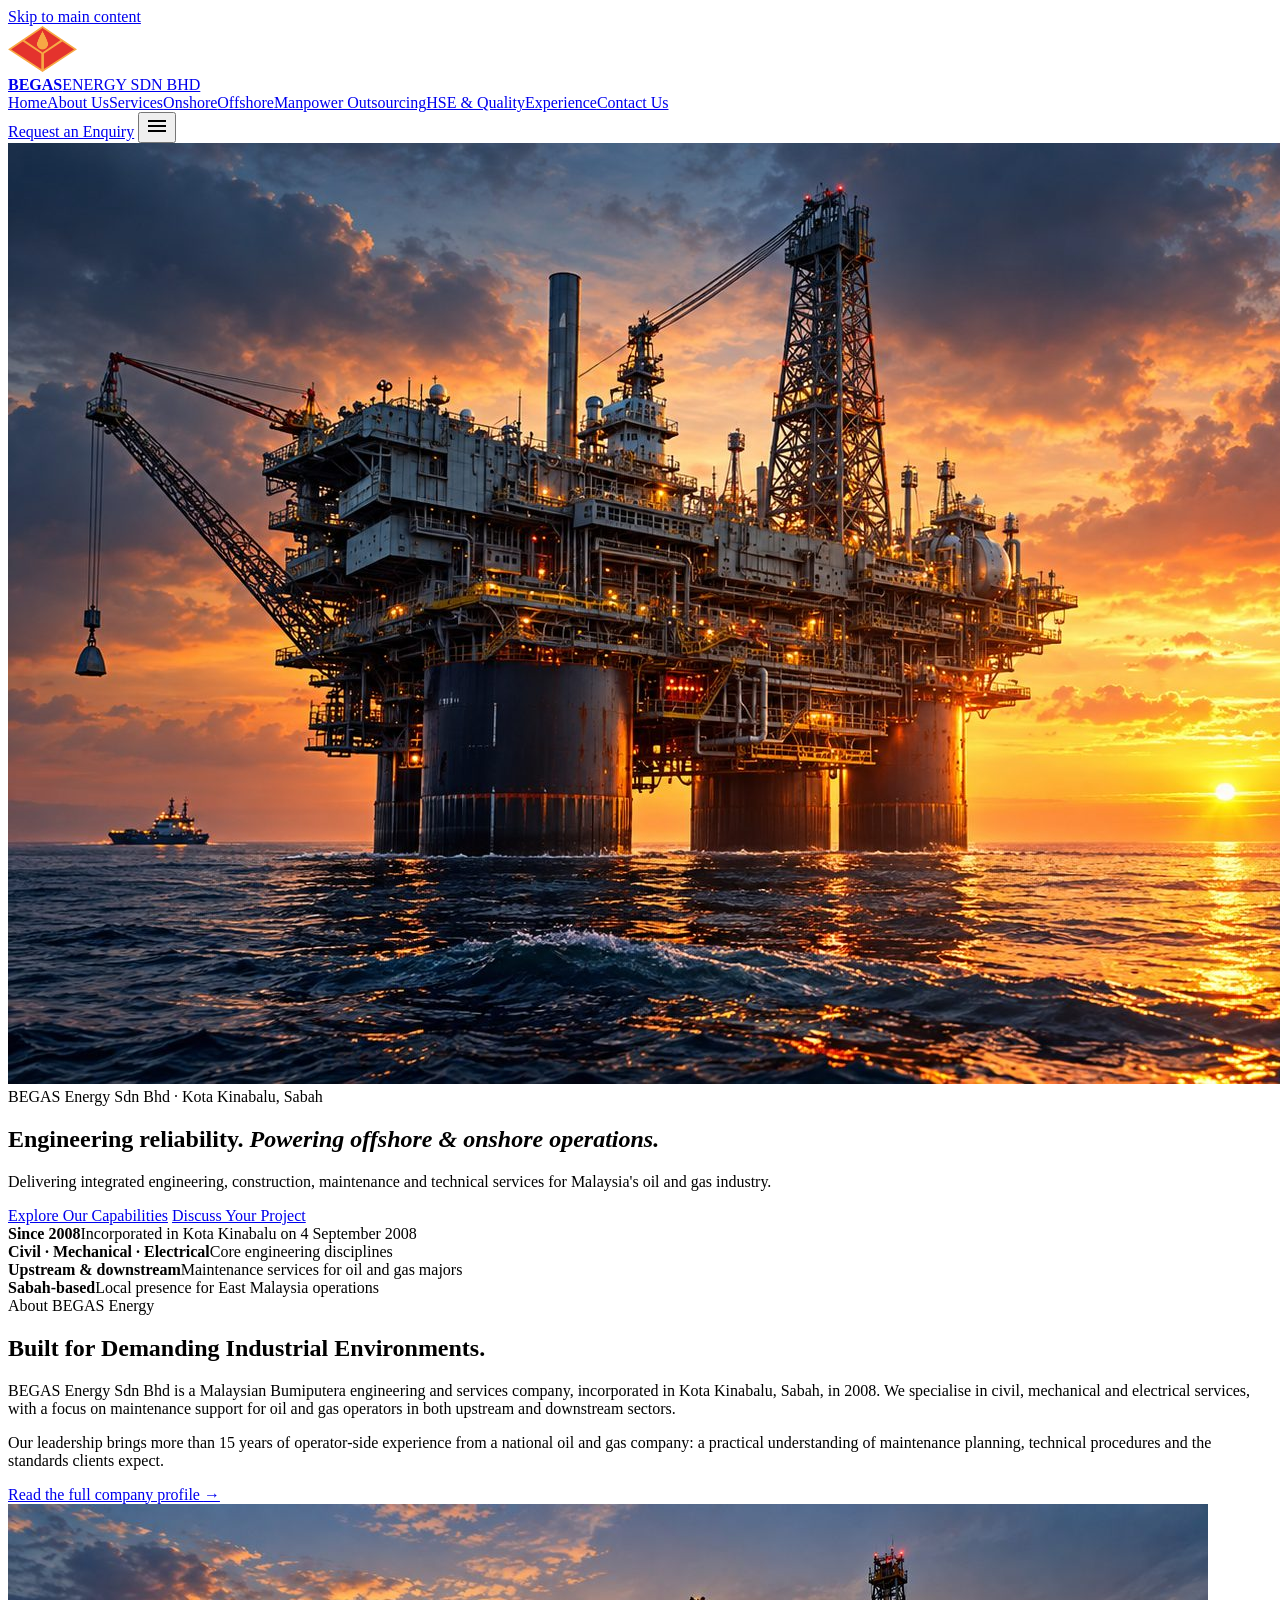
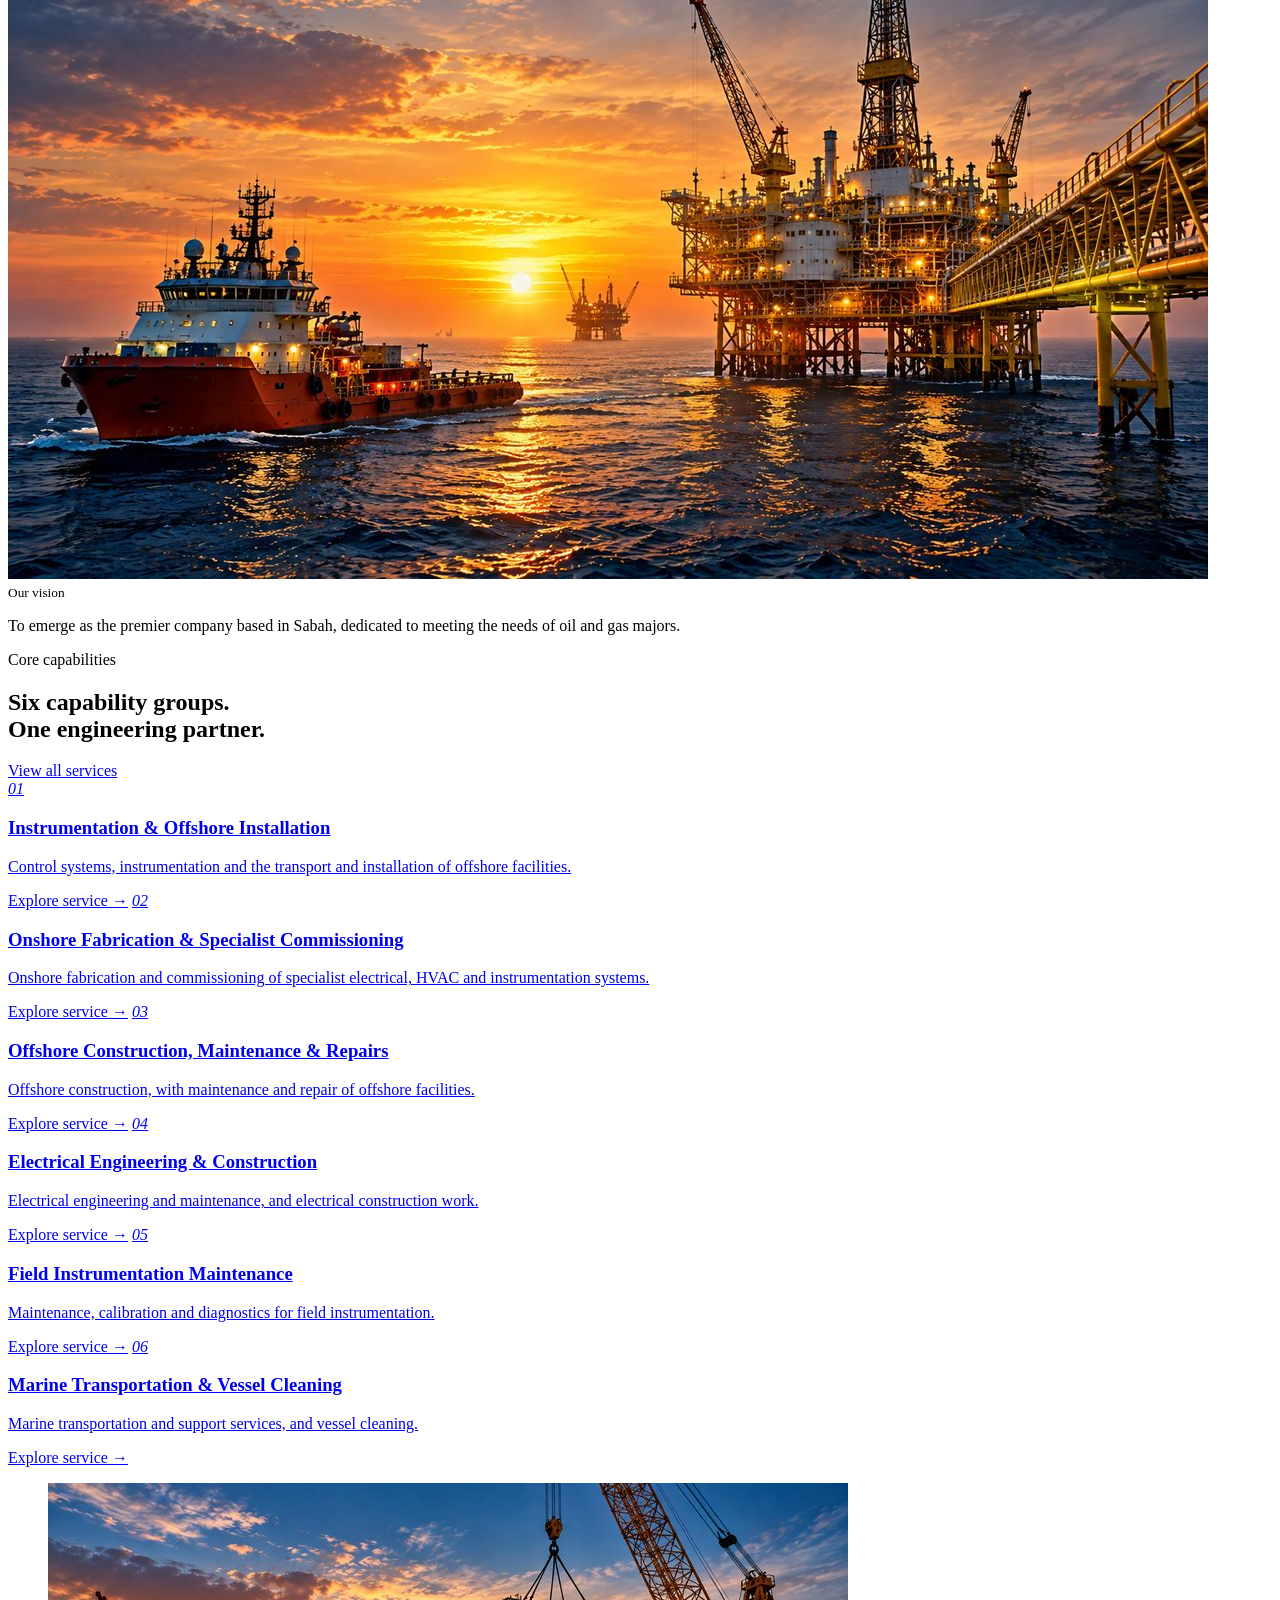
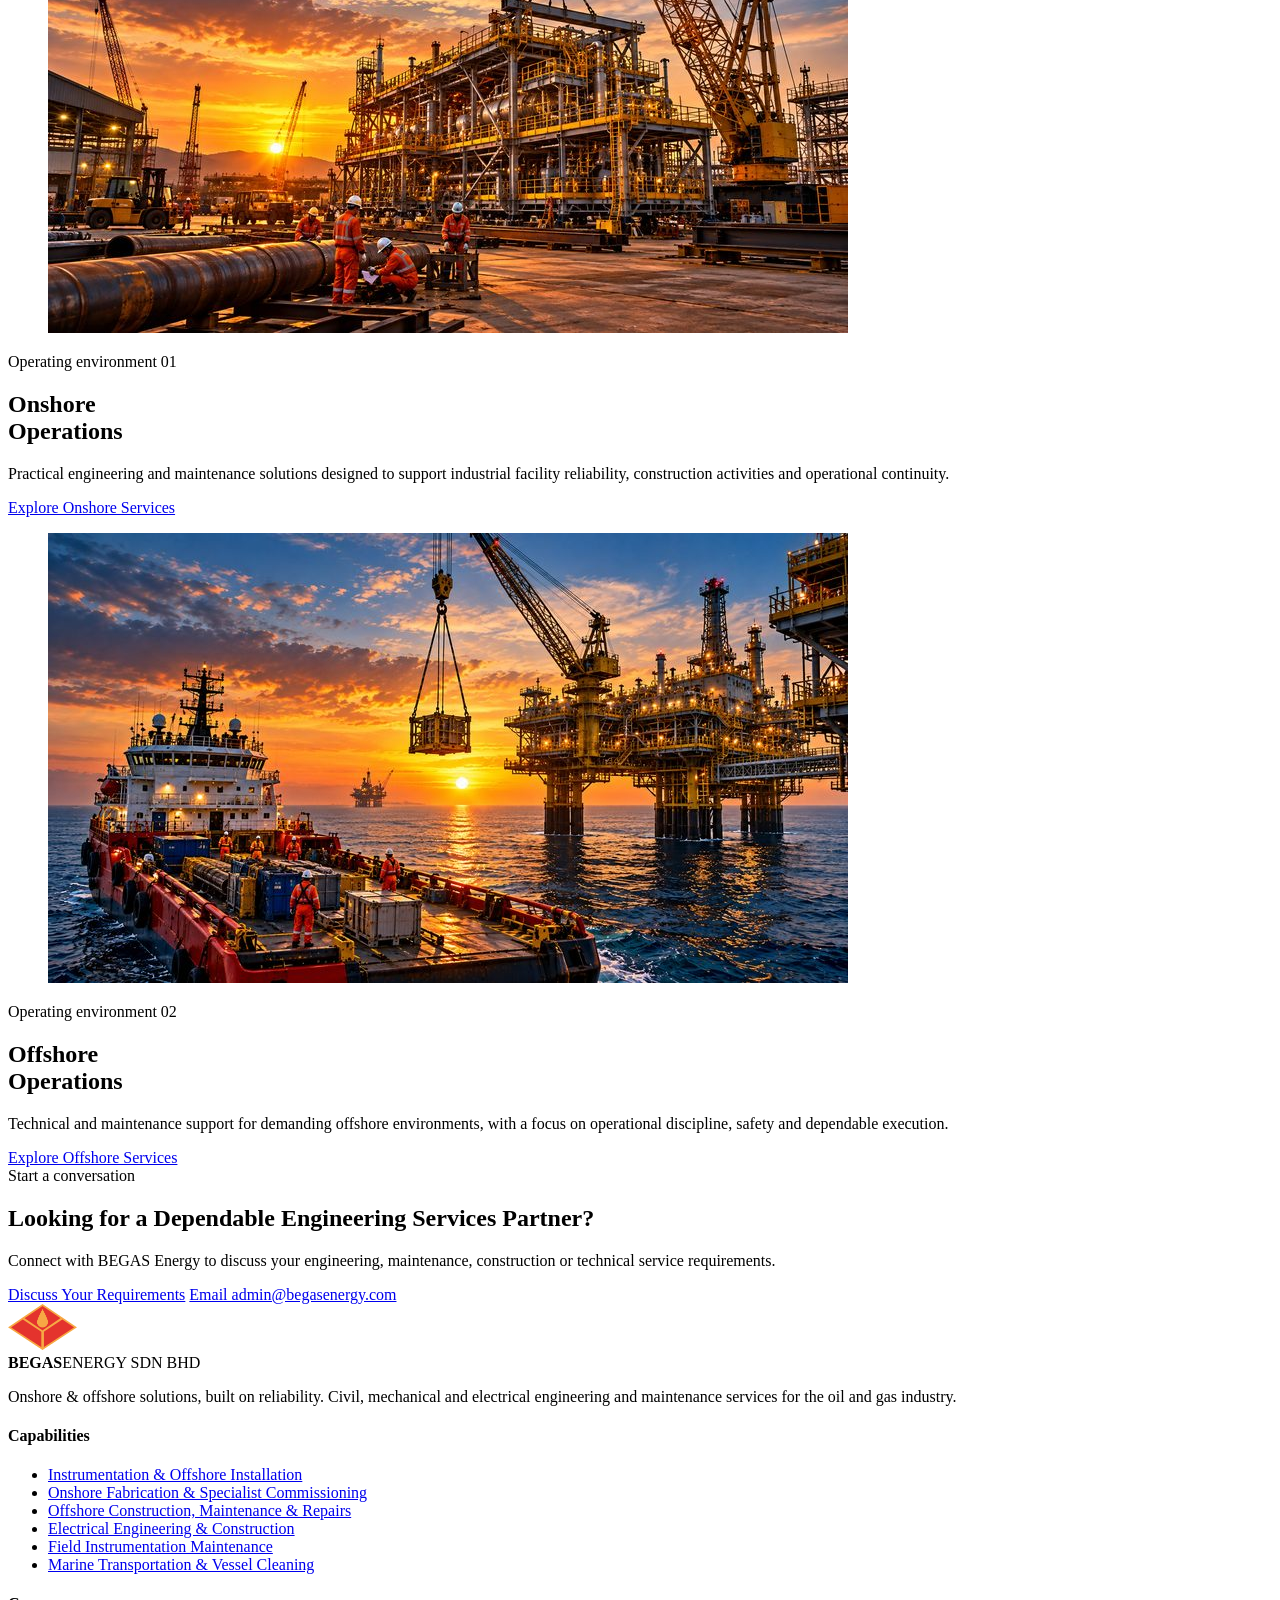
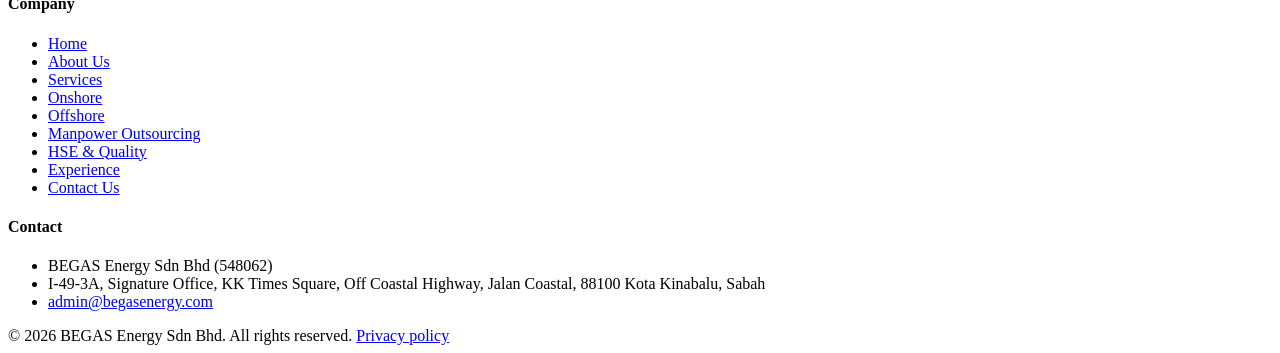
==== commit 3ea97160: "Use admin@begasenergy.com as contact email until publication Co-Authored-By: Claude Sonnet 5.5 <nore" ====
--- a/site/index.html
+++ b/site/index.html
@@ -22,7 +22,7 @@
  "url": "https://begasenergy.com/",
  "logo": "https://begasenergy.com/assets/begas-logo.png",
  "foundingDate": "2008-09-04",
- "email": "info@begasenergy.com",
+ "email": "admin@begasenergy.com",
  "address": {
   "@type": "PostalAddress",
   "streetAddress": "I-49-3A, Signature Office, KK Times Square, Off Coastal Highway, Jalan Coastal",
@@ -135,7 +135,7 @@
       </div>
       <div class="cta-row">
         <a class="btn" data-go="contact" href="/contact">Discuss Your Requirements</a>
-        <a class="btn btn-ghost" href="mailto:info@begasenergy.com">Email info@begasenergy.com</a>
+        <a class="btn btn-ghost" href="mailto:admin@begasenergy.com">Email admin@begasenergy.com</a>
       </div>
     </div>
   </section></div>
@@ -436,7 +436,7 @@
   <section class="cta" aria-labelledby="mp-cta">
     <div class="wrap cta-in">
       <div><div class="eyebrow">Manpower enquiries</div><h2 id="mp-cta">Discuss your manpower requirements.</h2></div>
-      <div class="cta-row"><a class="btn" data-go="contact" href="/contact">Request an Enquiry</a><a class="btn btn-ghost" href="mailto:info@begasenergy.com">Email info@begasenergy.com</a></div>
+      <div class="cta-row"><a class="btn" data-go="contact" href="/contact">Request an Enquiry</a><a class="btn btn-ghost" href="mailto:admin@begasenergy.com">Email admin@begasenergy.com</a></div>
     </div>
   </section></div>
 <div class="panel" data-page="hse" hidden>
@@ -533,8 +533,9 @@
     <div class="eyebrow">Request an enquiry</div>
     <h2 id="ct-h2" style="margin-bottom:36px">Send us your enquiry.</h2>
     <div class="sent" id="form-sent" role="status" tabindex="-1" hidden>
+      <img src="/assets/begas-logo.png" alt="BEGAS Energy Sdn Bhd" width="104" height="69" style="display:block;margin:0 0 20px">
       <h3>Thank you. Your enquiry has been sent.</h3>
-      <p>The BEGAS team will respond as soon as possible. For anything urgent, email info@begasenergy.com.</p>
+      <p>The BEGAS team will respond as soon as possible. For anything urgent, email admin@begasenergy.com.</p>
       <button class="btn btn-dark" type="button" id="form-again">Send another enquiry</button>
     </div>
     <form class="form" id="enquiry" name="enquiry" method="POST" action="/contact" data-netlify="true" data-netlify-honeypot="bot-field" novalidate>
@@ -548,7 +549,7 @@
       <div class="field full"><label for="message">Your requirement <small>(required)</small></label><textarea id="message" name="message" aria-describedby="message-err"></textarea><span class="err" id="message-err" hidden></span></div>
       <p class="hp" aria-hidden="true"><label>Do not fill this in: <input name="bot-field" tabindex="-1" autocomplete="off"></label></p>
       <div class="field full"><label class="check" for="consent"><input type="checkbox" id="consent" name="consent" aria-describedby="consent-err"><span>I agree that BEGAS Energy may contact me about this enquiry and store the details I provide for that purpose, as described in the <a href="/privacy-policy" data-go="privacy" style="text-decoration:underline">Privacy Policy</a>.</span></label><span class="err" id="consent-err" hidden></span></div>
-      <div class="field full" style="flex-direction:row;align-items:center;gap:18px;flex-wrap:wrap"><button class="btn btn-dark" type="submit">Send Enquiry</button><span style="font-size:14px;color:#44596B">Or email <a href="mailto:info@begasenergy.com" style="font-weight:700;color:#071B2B;border-bottom:2px solid #F5A623">info@begasenergy.com</a></span></div>
+      <div class="field full" style="flex-direction:row;align-items:center;gap:18px;flex-wrap:wrap"><button class="btn btn-dark" type="submit">Send Enquiry</button><span style="font-size:14px;color:#44596B">Or email <a href="mailto:admin@begasenergy.com" style="font-weight:700;color:#071B2B;border-bottom:2px solid #F5A623">admin@begasenergy.com</a></span></div>
     </form>
   </div>
   <aside>
@@ -557,7 +558,7 @@
           <dl>
             <dt>Company no.</dt><dd>548062</dd>
             <dt>Office</dt><dd>I-49-3A, Signature Office, KK Times Square, Off Coastal Highway, Jalan Coastal, 88100 Kota Kinabalu, Sabah</dd>
-            <dt>Email</dt><dd><a href="mailto:info@begasenergy.com">info@begasenergy.com</a></dd>
+            <dt>Email</dt><dd><a href="mailto:admin@begasenergy.com">admin@begasenergy.com</a></dd>
           </dl>
         </div>
         <div class="mapbox"><a class="btn btn-sm" href="https://www.google.com/maps/search/?api=1&amp;query=KK+Times+Square+Kota+Kinabalu" target="_blank" rel="noopener">Open in Google Maps</a></div>
@@ -608,13 +609,13 @@
         <p>We take reasonable steps to protect personal data from loss, misuse and unauthorised access. No method of sending data over the internet is completely secure, so we cannot guarantee absolute security.</p>
 
         <h2>8. Your rights</h2>
-        <p>You may ask us to confirm whether we hold personal data about you, to give you a copy, to correct it, or to stop using it for your enquiry. You may also withdraw your consent at any time. To make a request, email <a href="mailto:info@begasenergy.com">info@begasenergy.com</a>.</p>
+        <p>You may ask us to confirm whether we hold personal data about you, to give you a copy, to correct it, or to stop using it for your enquiry. You may also withdraw your consent at any time. To make a request, email <a href="mailto:admin@begasenergy.com">admin@begasenergy.com</a>.</p>
 
         <h2>9. Changes to this policy</h2>
         <p>We may update this policy from time to time. The date at the top shows when it was last changed.</p>
 
         <h2>10. Contact us</h2>
-        <p>Questions about this policy can be sent to <a href="mailto:info@begasenergy.com">info@begasenergy.com</a>.</p>
+        <p>Questions about this policy can be sent to <a href="mailto:admin@begasenergy.com">admin@begasenergy.com</a>.</p>
 
         <div class="need">
           <small>Information required</small>
@@ -657,7 +658,7 @@
         <ul>
           <li>BEGAS Energy Sdn Bhd (548062)</li>
           <li>I-49-3A, Signature Office, KK Times Square, Off Coastal Highway, Jalan Coastal, 88100 Kota Kinabalu, Sabah</li>
-          <li><a href="mailto:info@begasenergy.com">info@begasenergy.com</a></li>
+          <li><a href="mailto:admin@begasenergy.com">admin@begasenergy.com</a></li>
         </ul>
       </div>
     </div>
